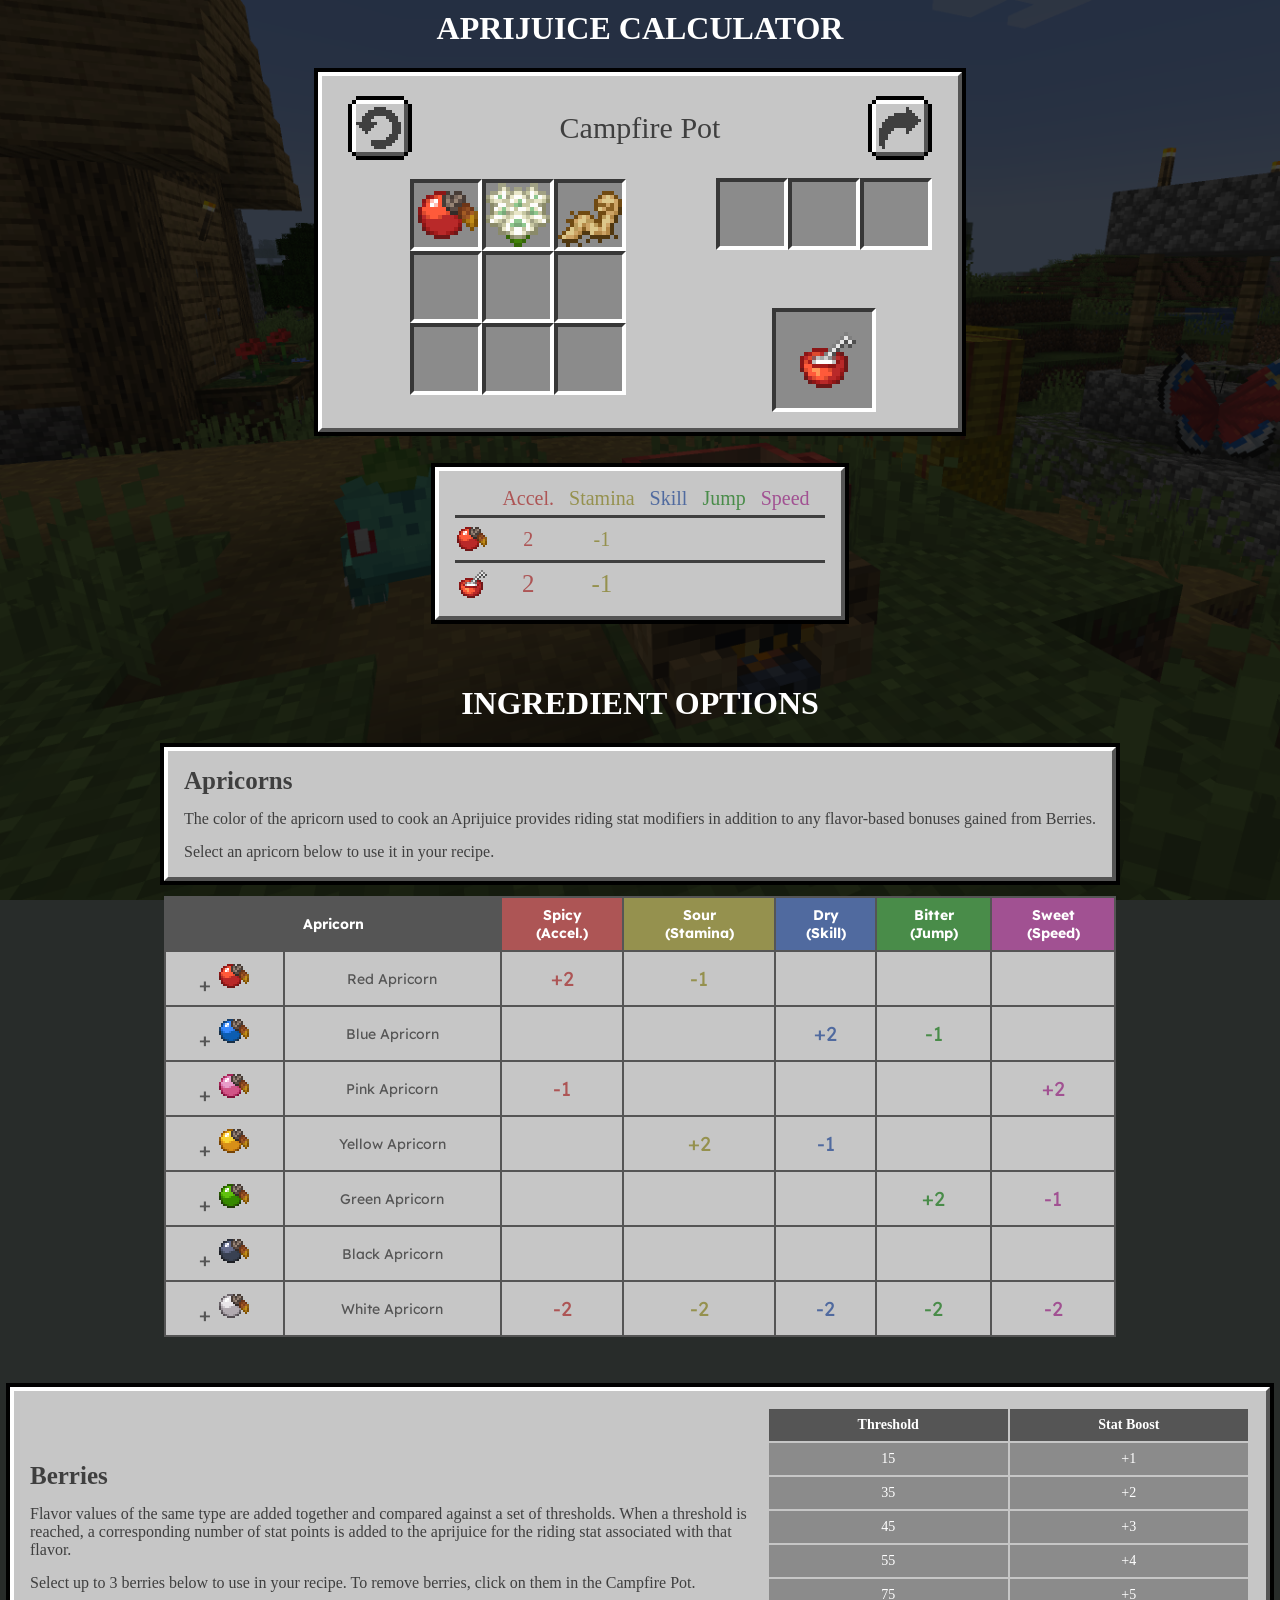
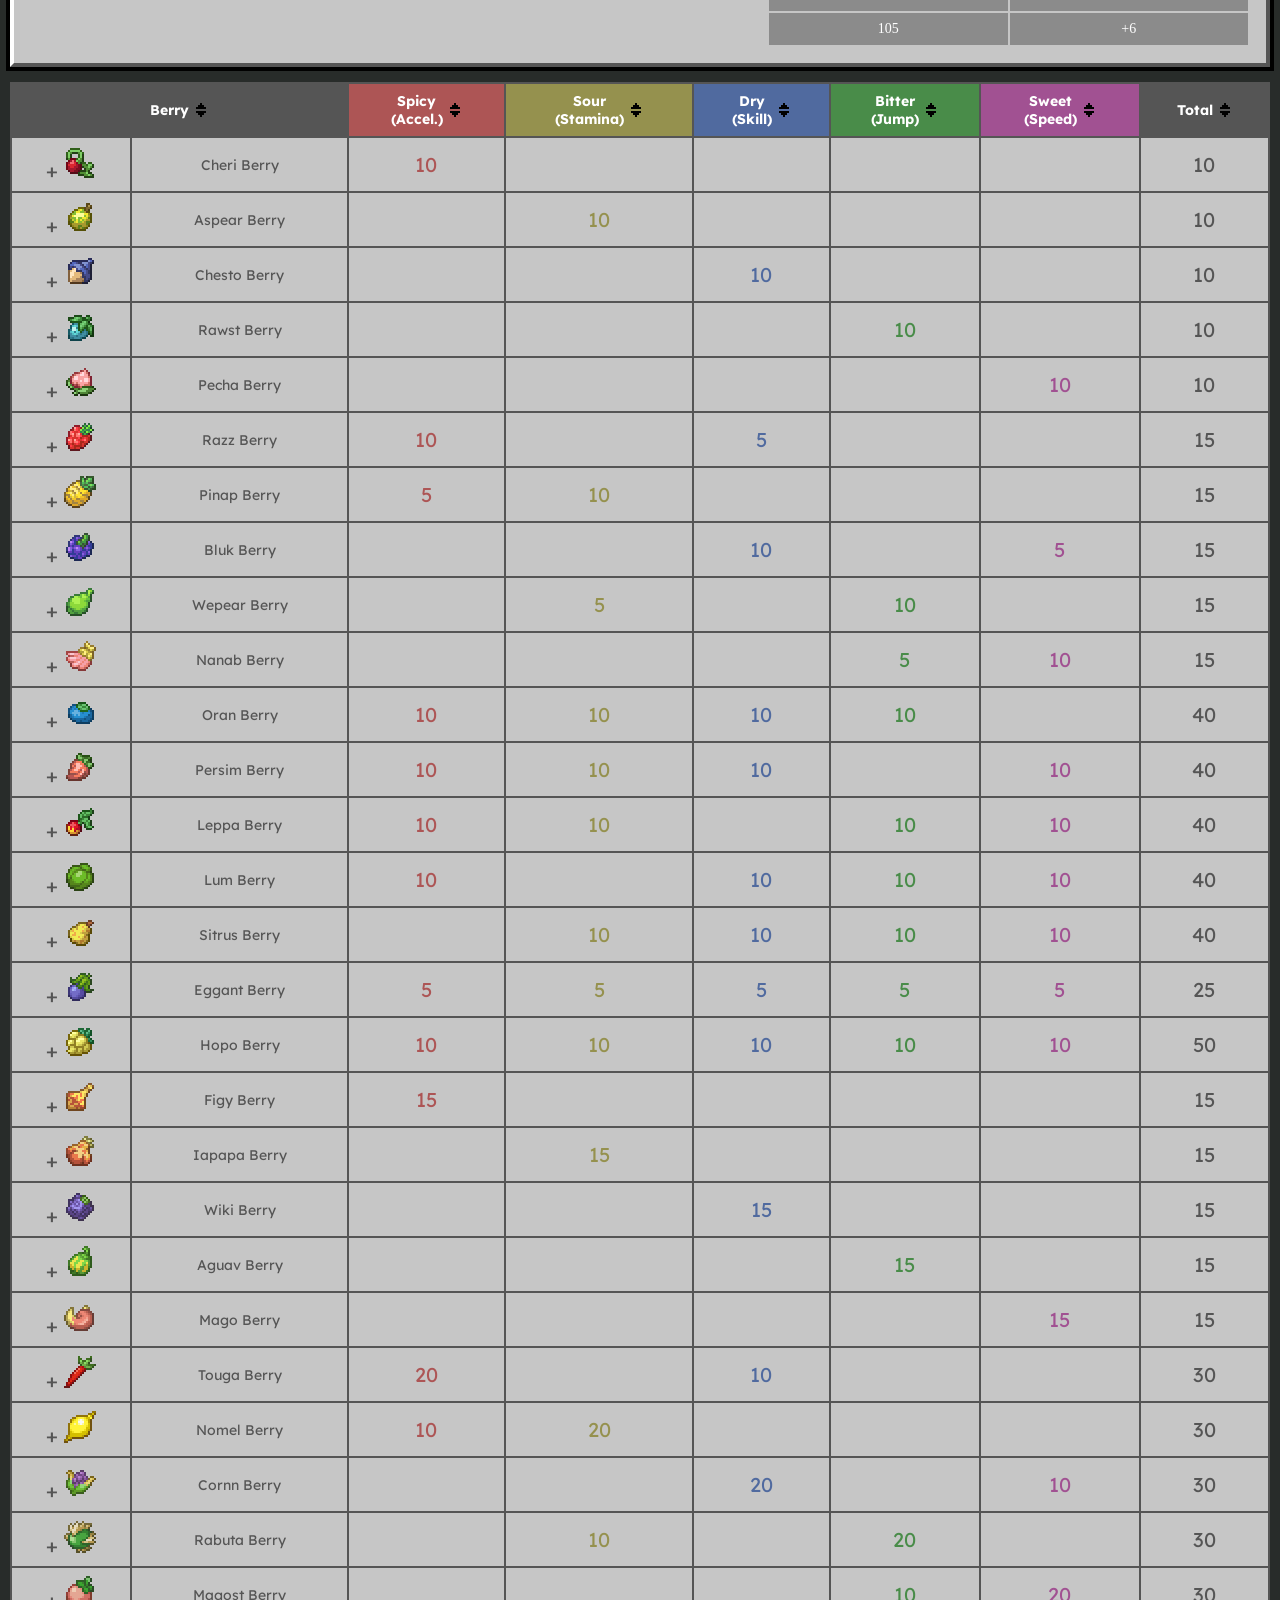
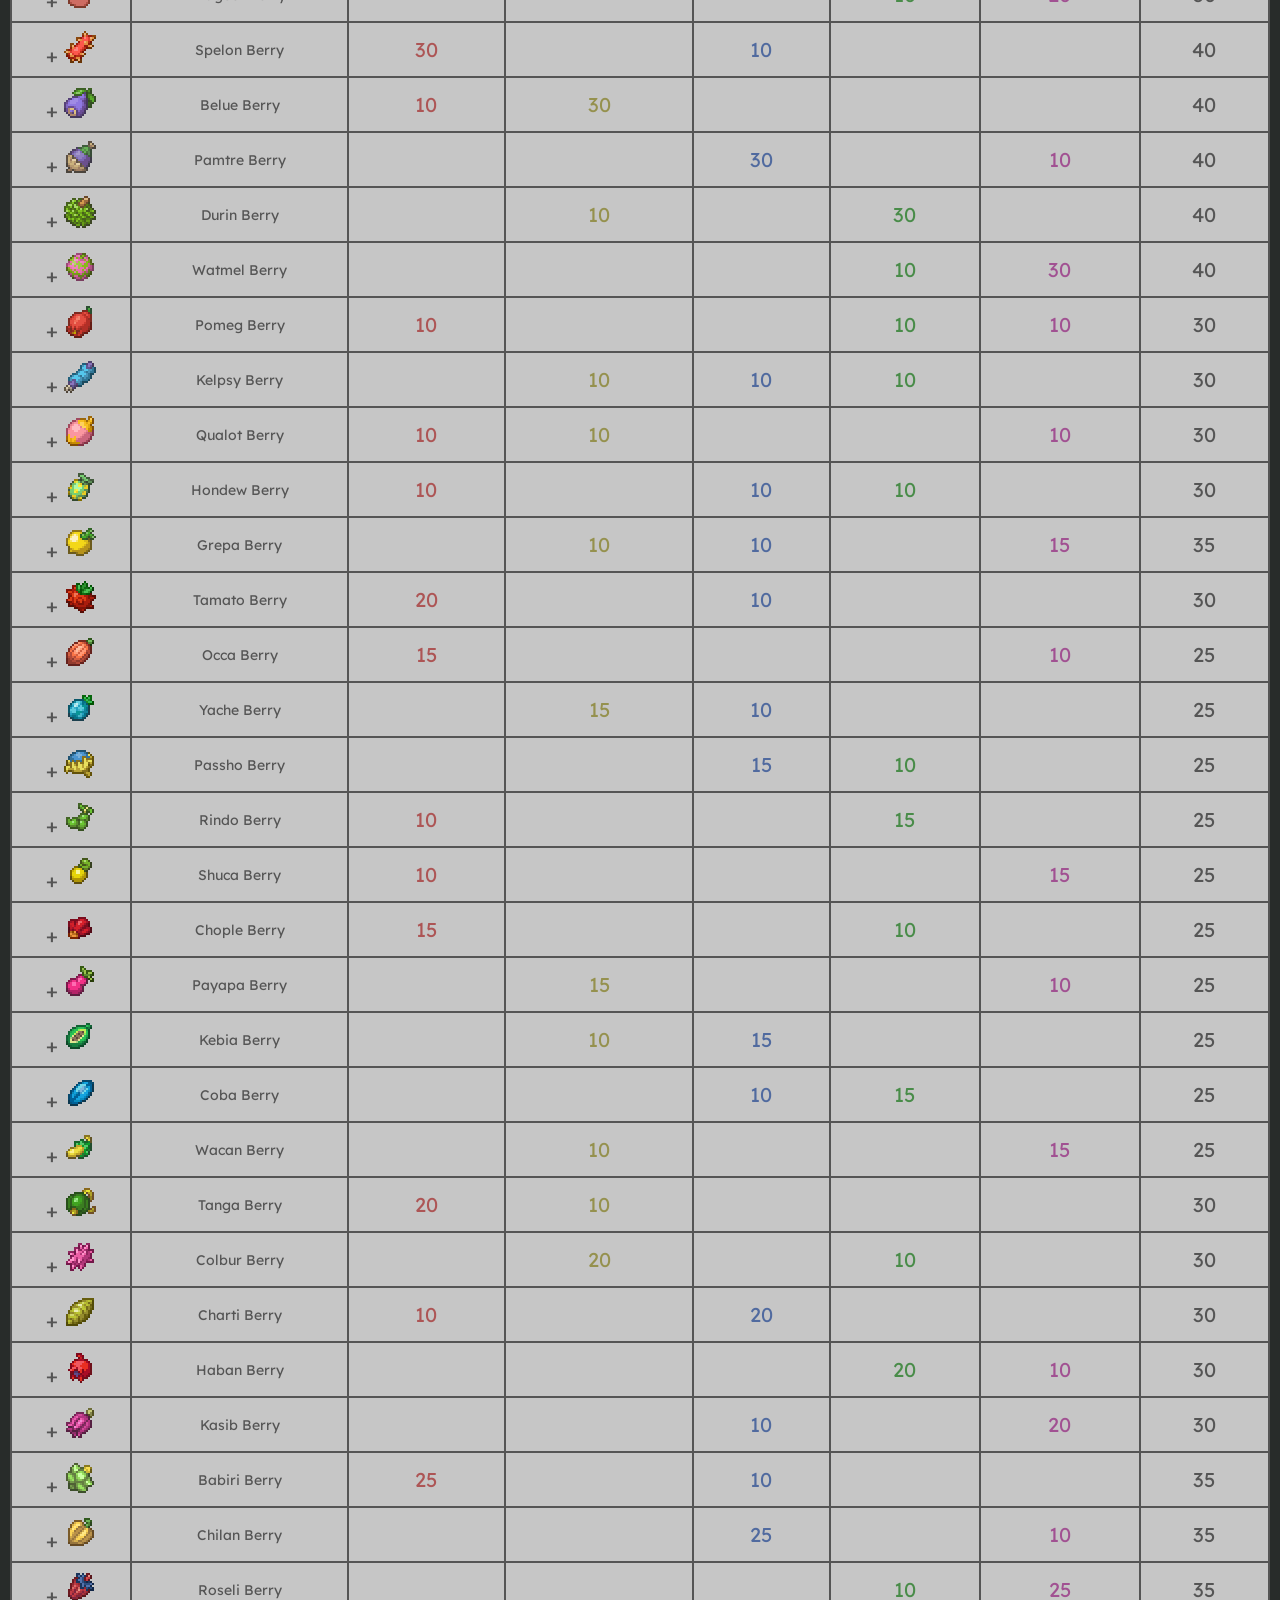
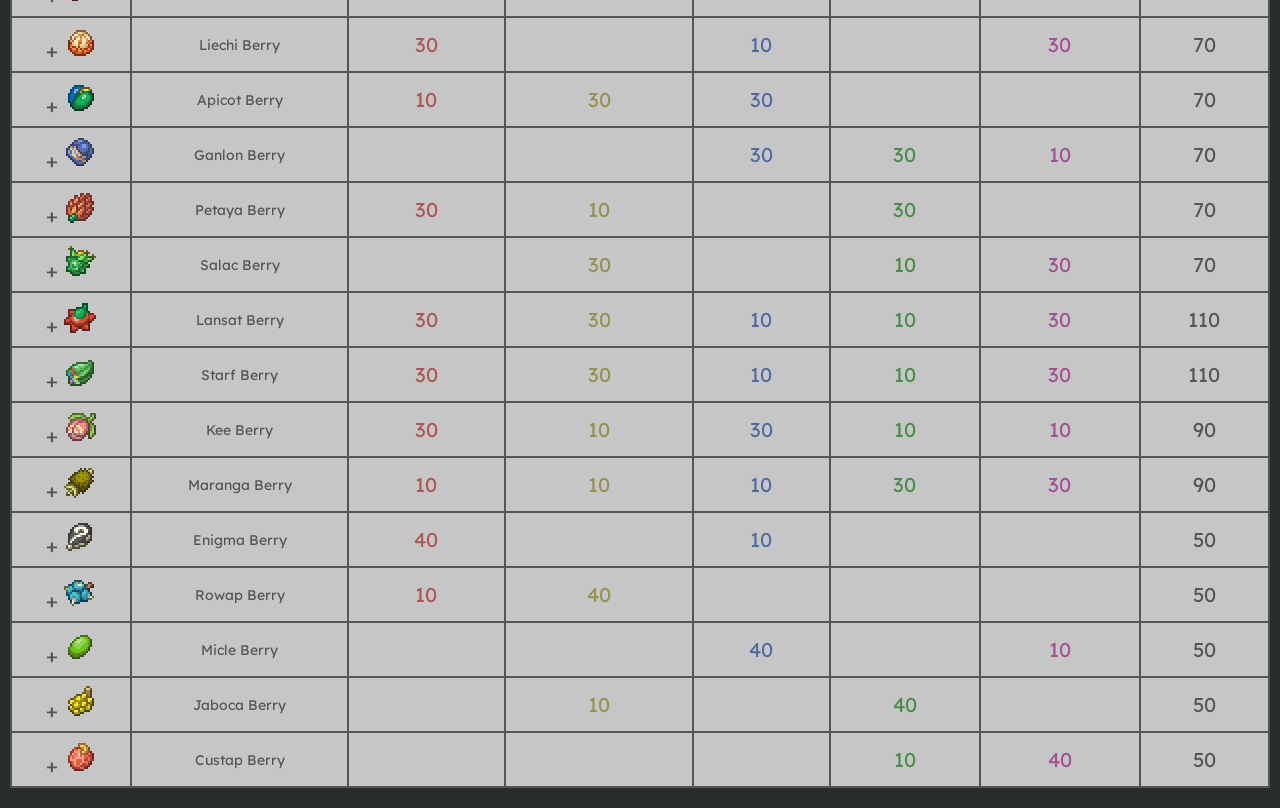
==== index.html @ a6b03354 "css" ====
<!DOCTYPE html>
<html lang="en">
<head>
    <meta charset="UTF-8">
    <title>Aprijuice Calculator</title>
    <link rel="stylesheet" href="css/style.css">
    <meta name="viewport" content="width=device-width">
    <link rel="icon" type="image/x-icon" href="imgs/aprijuices/Delicious_Yellow_Aprijuice.png">
</head>
<body>
<div id="mainContainer" class="container">
    <div id="leftContainer" class="left">
        <h1 id="title">APRIJUICE CALCULATOR</h1>
<!--        <div id="titleDescription" class="interface info-interface" style="width: 644px;">-->
<!--            <div class="info-text">-->
<!--                <div>Aprijuice can be used to increase the riding stats of a rideable Pokémon in Cobblemon. This tool allows you to determine the ingredients needed to get the stat increases you desire!</div>-->
<!--            </div>-->
<!--        </div>-->
        <div id="campfirePot" class="interface cooking-interface">
            <div style="display: flex; flex-direction: row; align-items: center; justify-content: space-between; width: 100%; padding: 10px; box-sizing: border-box;">
                <div class="interface-button" onclick="resetRecipe()">
                    <img src="imgs/ui/reset.png">
                </div>
                <div>Campfire Pot</div>
<!--                Share button-->
                <div class="interface-button" onclick="shareRecipe()">
                    <img src="imgs/ui/share.png">
                </div>
            </div>
            <div class="cooking-interface-body">
                <div class="cooking-interface-ingredients">

            <!--        Apricorn + Ingredients-->
                    <div class="item-slot-row">
                        <div id="apricornSlot" class="item-slot"></div>
                        <div class="item-slot">
                            <img alt="Pep-Up Flower" src="imgs/ingredients/Pep-Up_Flower.png">
                            <span class="item-tooltip">Pep-Up Flower</span>
                        </div>
                        <div class="item-slot">
                            <img alt="Energy Root" src="imgs/ingredients/Energy_Root.png">
                            <span class="item-tooltip">Energy Root</span>
                        </div>
                    </div>
                    <div class="item-slot-row">
                        <div class="item-slot"></div>
                        <div class="item-slot"></div>
                        <div class="item-slot"></div>
                    </div>
                    <div class="item-slot-row">
                        <div class="item-slot"></div>
                        <div class="item-slot"></div>
                        <div class="item-slot"></div>
                    </div>
                </div>
                <div class="cooking-interface-right">

            <!--        Berries-->
                    <div class="item-slot-row">
                        <div id="berrySlot1" class="item-slot" onclick="removeBerry(0)"></div>
                        <div id="berrySlot2" class="item-slot" onclick="removeBerry(1)"></div>
                        <div id="berrySlot3" class="item-slot" onclick="removeBerry(2)"></div>
                    </div>

            <!--        Output-->
                    <div class="item-slot-output">
                        <div id="outputSlot" class="item-slot"></div>
                    </div>
                </div>
            </div>
        </div>
        <div id="outputCalculations" class="interface calculations-interface"></div>
    </div>

    <div class="right">
        <h1>INGREDIENT OPTIONS</h1>
        <div style="display: flex; flex-direction: column; gap: 15px;">
            <div class="interface info-interface">
                <div class="info-text">
                    <h2>Apricorns</h2>
                    <div>The color of the apricorn used to cook an Aprijuice provides riding stat modifiers in addition to any flavor-based bonuses gained from Berries.</div>
                    <div>Select an apricorn below to use it in your recipe.</div>
                </div>
            </div>
    <!--        Apricorn Options-->
            <table id="apricornTable">
                <thead>
                    <tr>
                        <th colspan="2">Apricorn</th>
                        <th style="background-color: var(--spicy);">Spicy<br>(Accel.)</th>
                        <th style="background-color: var(--sour);">Sour<br>(Stamina)</th>
                        <th style="background-color: var(--dry);">Dry<br>(Skill)</th>
                        <th style="background-color: var(--bitter);">Bitter<br>(Jump)</th>
                        <th style="background-color: var(--sweet);">Sweet<br>(Speed)</th>
                    </tr>
                </thead>
            </table>
        </div>

        <div style="display: flex; flex-direction: column; gap: 15px; margin-top: 35px;">
            <div class="interface info-interface">
                <div class="info-text" style="flex: 1.2;">
                    <h2>Berries</h2>
                    <div>Flavor values of the same type are added together and compared against a set of thresholds. When a threshold is reached, a corresponding number of stat points is added to the aprijuice for the riding stat associated with that flavor.</div>
                    <div>Select up to 3 berries below to use in your recipe. To remove berries, click on them in the Campfire Pot.</div>
                </div>
                <table style="flex: 0.8;">
                    <thead>
                    <tr>
                        <th>Threshold</th>
                        <th>Stat Boost</th>
                    </tr>
                    </thead>
                    <tbody>
                    <tr>
                        <td>15</td>
                        <td>+1</td>
                    </tr>
                    <tr>
                        <td>35</td>
                        <td>+2</td>
                    </tr>
                    <tr>
                        <td>45</td>
                        <td>+3</td>
                    </tr>
                    <tr>
                        <td>55</td>
                        <td>+4</td>
                    </tr>
                    <tr>
                        <td>75</td>
                        <td>+5</td>
                    </tr>
                    <tr>
                        <td>105</td>
                        <td>+6</td>
                    </tr>
                    </tbody>
                </table>
            </div>

    <!--        Berry Options-->
            <table id="berryTable" style="width: 100%; overflow-wrap: anywhere;">
                <thead>
                    <tr>
                        <th colspan="2" data-sort="name"><div>Berry</div></th>
                        <th style="background-color: var(--spicy);" data-sort="spicy"><div>Spicy<br>(Accel.)</div></th>
                        <th style="background-color: var(--sour);" data-sort="sour"><div>Sour<br>(Stamina)</div></th>
                        <th style="background-color: var(--dry);" data-sort="dry"><div>Dry<br>(Skill)</div></th>
                        <th style="background-color: var(--bitter);" data-sort="bitter"><div>Bitter<br>(Jump)</div></th>
                        <th style="background-color: var(--sweet);" data-sort="sweet"><div>Sweet<br>(Speed)</div></th>
                        <th data-sort="total"><div>Total</div></th>
                    </tr>
                </thead>
                <tbody id="berryTableBody"></tbody>
            </table>
        </div>
    </div>
</div>
<script src="js/data.js"></script>
<script src="js/buildHTML.js"></script>
<script src="js/calculator.js"></script>
<script src="js/media.js"></script>
<script src="js/filter.js"></script>
</body>
</html>
---- css/style.css ----
@import url(https://fonts.googleapis.com/css?family=Lexend:400&display=swap);
@font-face {
    font-family: Minecraft;
    src: url("https://wiki.cobblemon.com/images/0/07/Minecraft.otf");
}
:root {
    --spicy: #ad5555;
    --sour: #95914e;
    --dry: #506a9f;
    --bitter: #498c49;
    --sweet: #a15192;
    --spicyShadow: #3c1d1d;
    --sourShadow: #37351b;
    --dryShadow: #1a2335;
    --bitterShadow: #1a351a;
    --sweetShadow: #371b32;
}
html, body {
    overscroll-behavior: none;
    margin: 0;
    padding: 0;
}
html {
    font-family: 'Lexend', sans-serif;
    background: url('../imgs/ui/background.png');
    background-attachment: fixed;
    background-size: cover;
    background-color: #282c2a
}

h1 {
    font-family: Minecraft;
    color: white;
    margin: 10px;
}
div.container {
    display: flex;
    flex-direction: column;
    align-items: center;
    gap: 15px;
}
div.container .left, div.container .right {
    padding: 20px 10px;
    display: flex;
    flex-direction: column;
    align-items: center;
    gap: 15px;
}
div.container .left {
    flex-grow: 0;
    flex-shrink: 0;
}
div.container .right {
    flex-grow: 1;
}
@media screen and (min-width: 1300px) {
    div.container {
        flex-direction: row;
        justify-content: space-between;
        overflow: hidden;
        height: 100vh;
        align-items: stretch;
        gap: 0;
    }
    div.container .left, div.container .right {
        overflow: auto;
    }
}

img {
    pointer-events: none;
}

table, th, td {
    border: 2px solid #555;
    border-collapse: collapse;
    background-color: #C6C6C6;
    text-align: center;
    color: #555;
    padding: 8px;
    font-size: 14px;
}
th {
    background-color: #555;
    color: white;
}
th div {
    display: flex;
    flex-direction: row;
    justify-content: center;
    align-items: center;
    gap: 5px;
}
td img {
    width: 32px;
    image-rendering: pixelated;
}

.interface table, .interface th, .interface td {
    border: 2px solid #C6C6C6;
    border-collapse: collapse;
    background-color: #8B8B8B;
    text-align: center;
    color: white;
    padding: 8px;
    font-size: 14px;
}
.interface th {
    background-color: #555;
}

.interface {
    display: flex;
    justify-content: space-between;
    align-items: center;
    background-color: #C6C6C6;
    border: 4px solid;
    border-color: #FFF #555 #555 #FFF;
    outline: 4px solid #000;
    padding: 16px;
    image-rendering: pixelated;
    position: relative;
    background-repeat: no-repeat;
    box-sizing: border-box;
    font-family: Minecraft;
    color: #3f3f3f;
    font-size: 30px;
    height: fit-content;
    width: fit-content;
}
.interface-button {
    display: flex;
    width: 64px;
    height: 64px;
    background-image: url('../imgs/ui/button.png');
    background-size: 64px 64px;
    background-repeat: no-repeat;
    align-items: center;
    justify-content: center;
}
.interface-button:hover {
    opacity: 0.7;
}
.interface-button img {
    width: 48px;
    height: 48px;
}
.apricorns-interface {
    flex-direction: column;
    align-items: start;
    gap: 8px;
}
.calculations-interface {
    display: flex;
    flex-direction: column;
}
.info-interface {
    font-size: 16px;
    align-items: center;
    justify-content: space-between;
    gap: 15px;
}
.info-text {
    display: flex;
    gap: 15px;
    flex-direction: column;
}
.info-text h2 {
    font-size: 25px;
    padding: 0;
    margin: 0;
}
.cooking-interface {
    padding: 10px 16px 16px 16px;
    height: 360px;
    width: 644px;
    flex-direction: column;
    align-items: start;
    position: sticky;
    top: 0;
    z-index: 1;
}
.cooking-interface-body {
    display: flex;
    width: 604px;
    flex-direction: row;
    justify-content: space-between;
    align-items: center;
    background-image: url(https://wiki.cobblemon.com/images/9/95/Interface_cooking.gif);
    background-size: 500px 236px;
    background-position: 12px;
    background-repeat: no-repeat;
}
.cooking-interface-ingredients {
    margin-left: 72px;
    margin-top:-12px;
}
.cooking-interface-right {
    display: flex;
    flex-direction: column;
    align-items: center;
    margin-right: 10px;
    margin-top:4px
}
.cooking-interface-right .item-slot-output {
    margin-top:58px
}
.item-slot-row {
    display: flex;
    flex-direction: row;
}
.item-slot {
    position: relative;
    width: 64px;
    height: 64px;
    display: flex;
    justify-content: center;
    align-items: center;
}
.item-slot img {
    image-rendering: pixelated;
    width: 64px !important;
    height: 64px !important;
}
.item-tooltip {
    display: none;
    font-family: Minecraft;
    font-size: 30px;
    letter-spacing: -0.6px;
    text-shadow: 4px 4px #3E3E3E;
    color: #FCFCFC;
    background-color: rgba(16, 1, 16, 0.95);
    padding-inline: 8px;
    border: 4px solid rgba(35, 0, 90, 0.95);
    outline: 4px solid rgba(16, 1, 16, 0.95);
    border-radius: 4px;
    line-height: 48px;
    position: fixed;
    width: max-content;
    bottom: inherit;
    transform: translateY(calc(50% + 30px));
    z-index: 2;
    pointer-events:none
}
.item-slot:hover .item-tooltip {
    display:block;
}

.mini-item {
    position: relative;
    width: 32px;
    height: 32px;
    display: flex;
    justify-content: center;
    align-items: center;
}
.mini-item img {
    image-rendering: pixelated;
    width: 32px !important;
    height: 32px !important;
}
.grid {
    display: grid;
    grid-template-columns: auto auto auto auto auto auto auto;
    grid-row-gap: 5px;
    grid-column-gap: 15px;
}
.grid-item {
    text-align: center;
    display: flex;
    align-items: center;
    justify-content: center;
    font-size: 20px;
}
.grid-item-large {
    text-align: center;
    display: flex;
    align-items: center;
    justify-content: center;
    font-size: 25px;
}
.grid-hr {
    height: 3px;
    background-color: #3f3f3f;
    grid-column: span 7;
}
.grid-hr-light {
    height: 3px;
    background-color: #a1a1a1;
    grid-column: span 7;
}

.details-tooltip {
    line-height: 40px;
}
.item-slot {
    box-sizing: border-box;
    width: 72px;
    height: 72px;
    border: 4px solid;
    border-color: #373737 #FFF #FFF #373737;
    background-color:#8B8B8B
}
.item-slot-output .item-slot {
    width: 104px;
    height: 104px
}
.item-slot:hover::after {
    content: "";
    width: 64px;
    height: 64px;
    background-color: rgba(255, 255, 255, .5);
    position: absolute;
    pointer-events:none
}
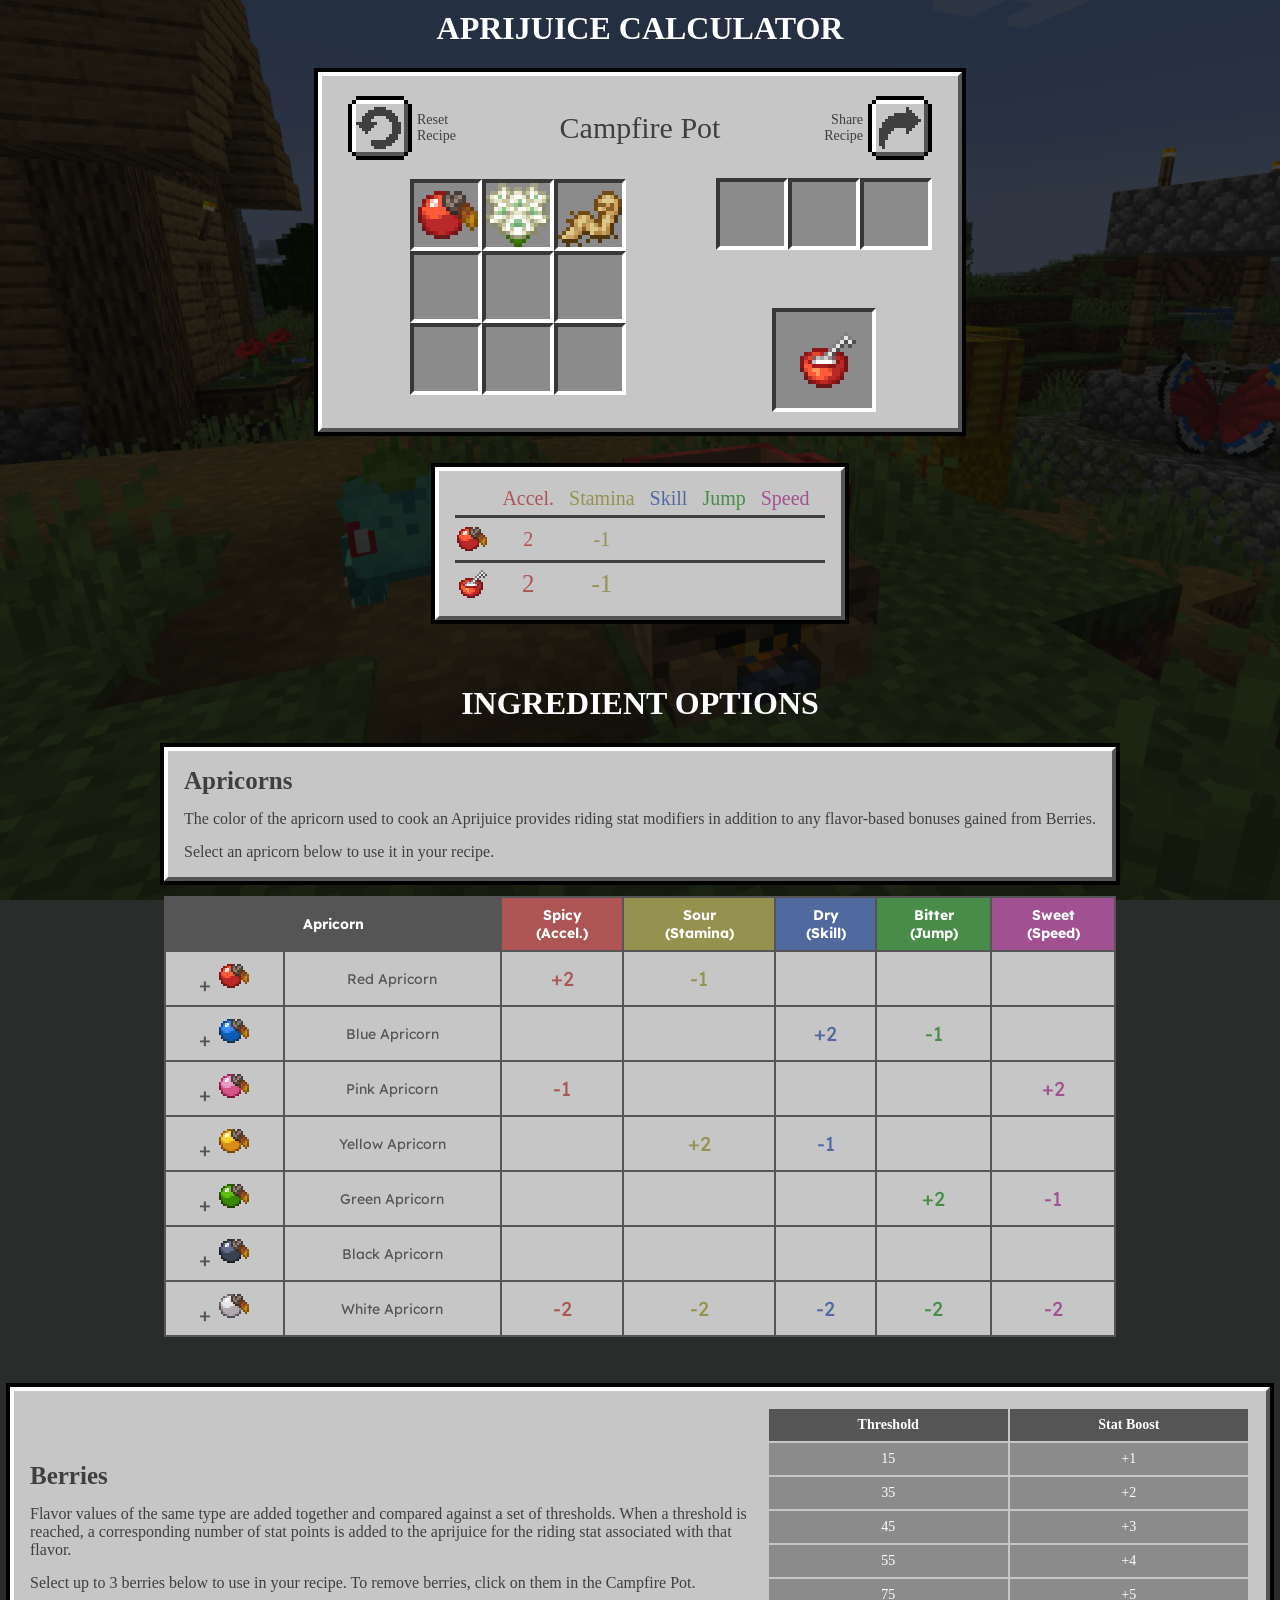
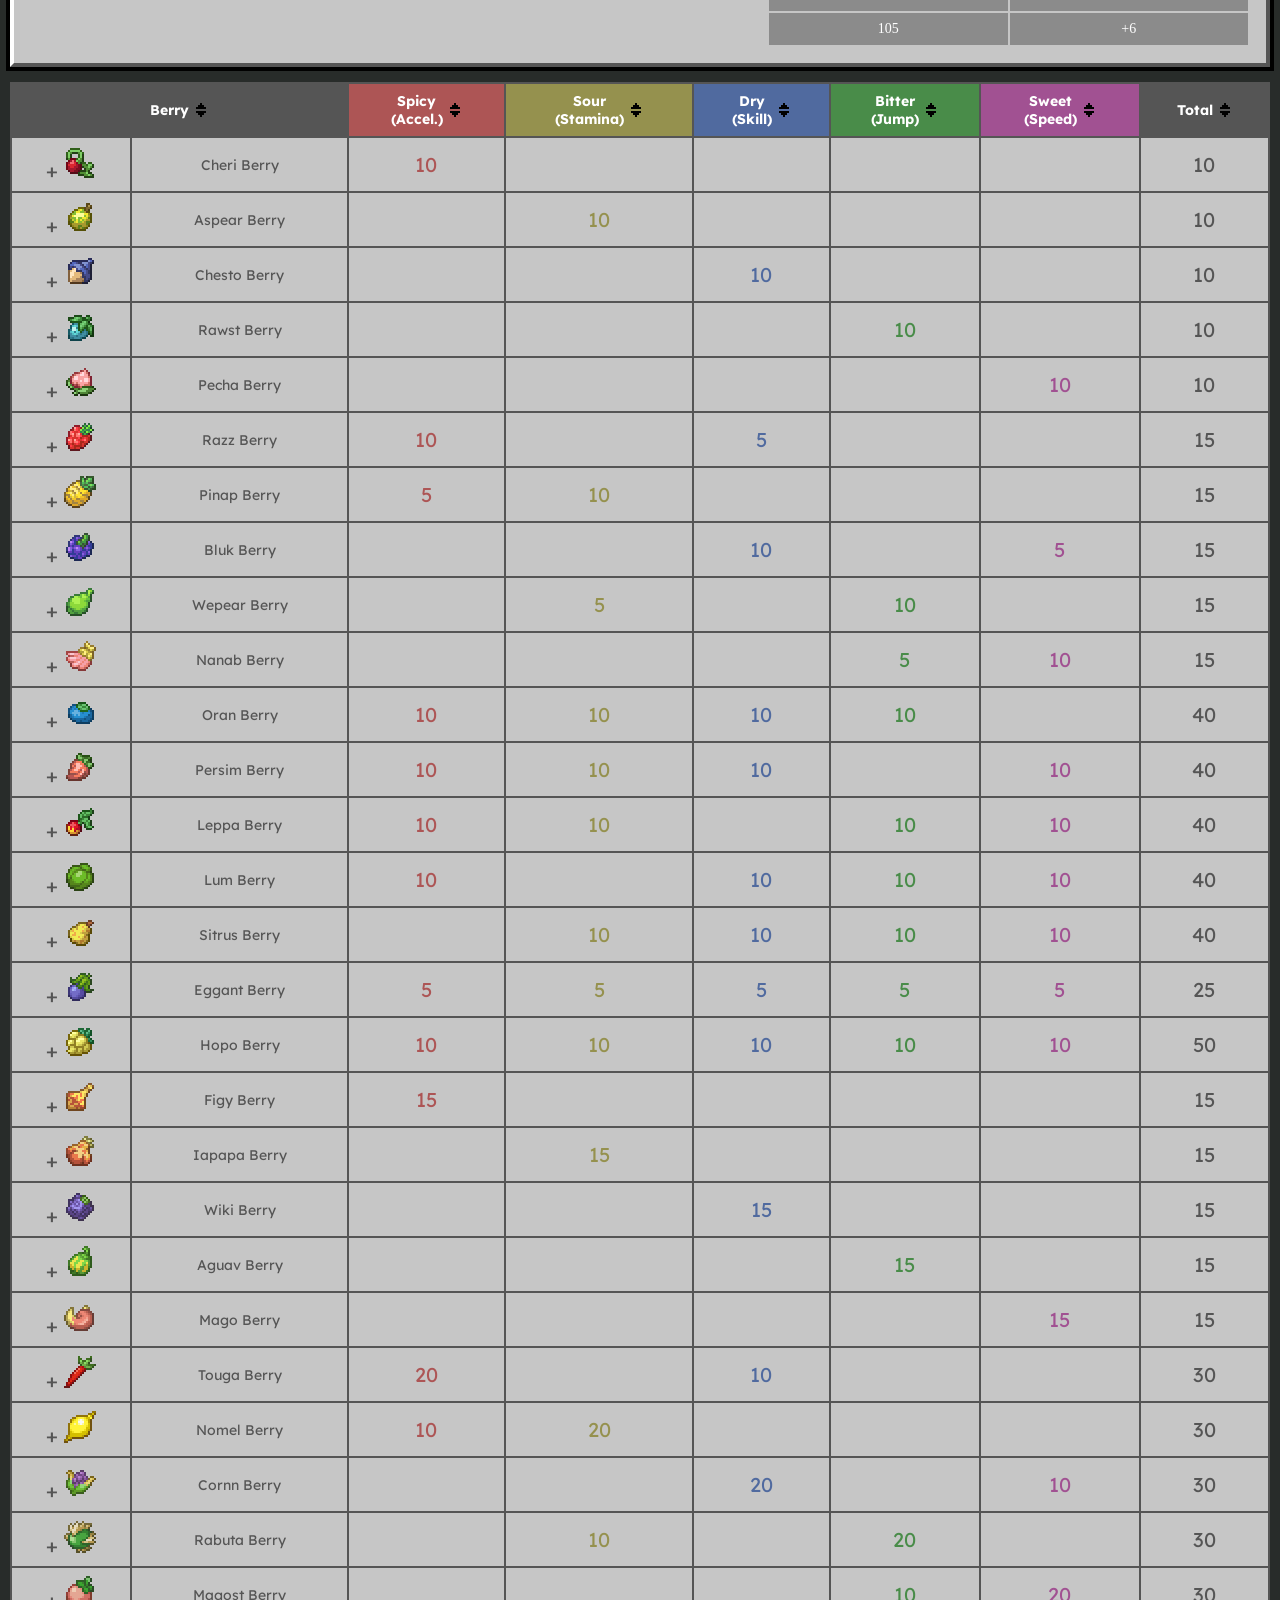
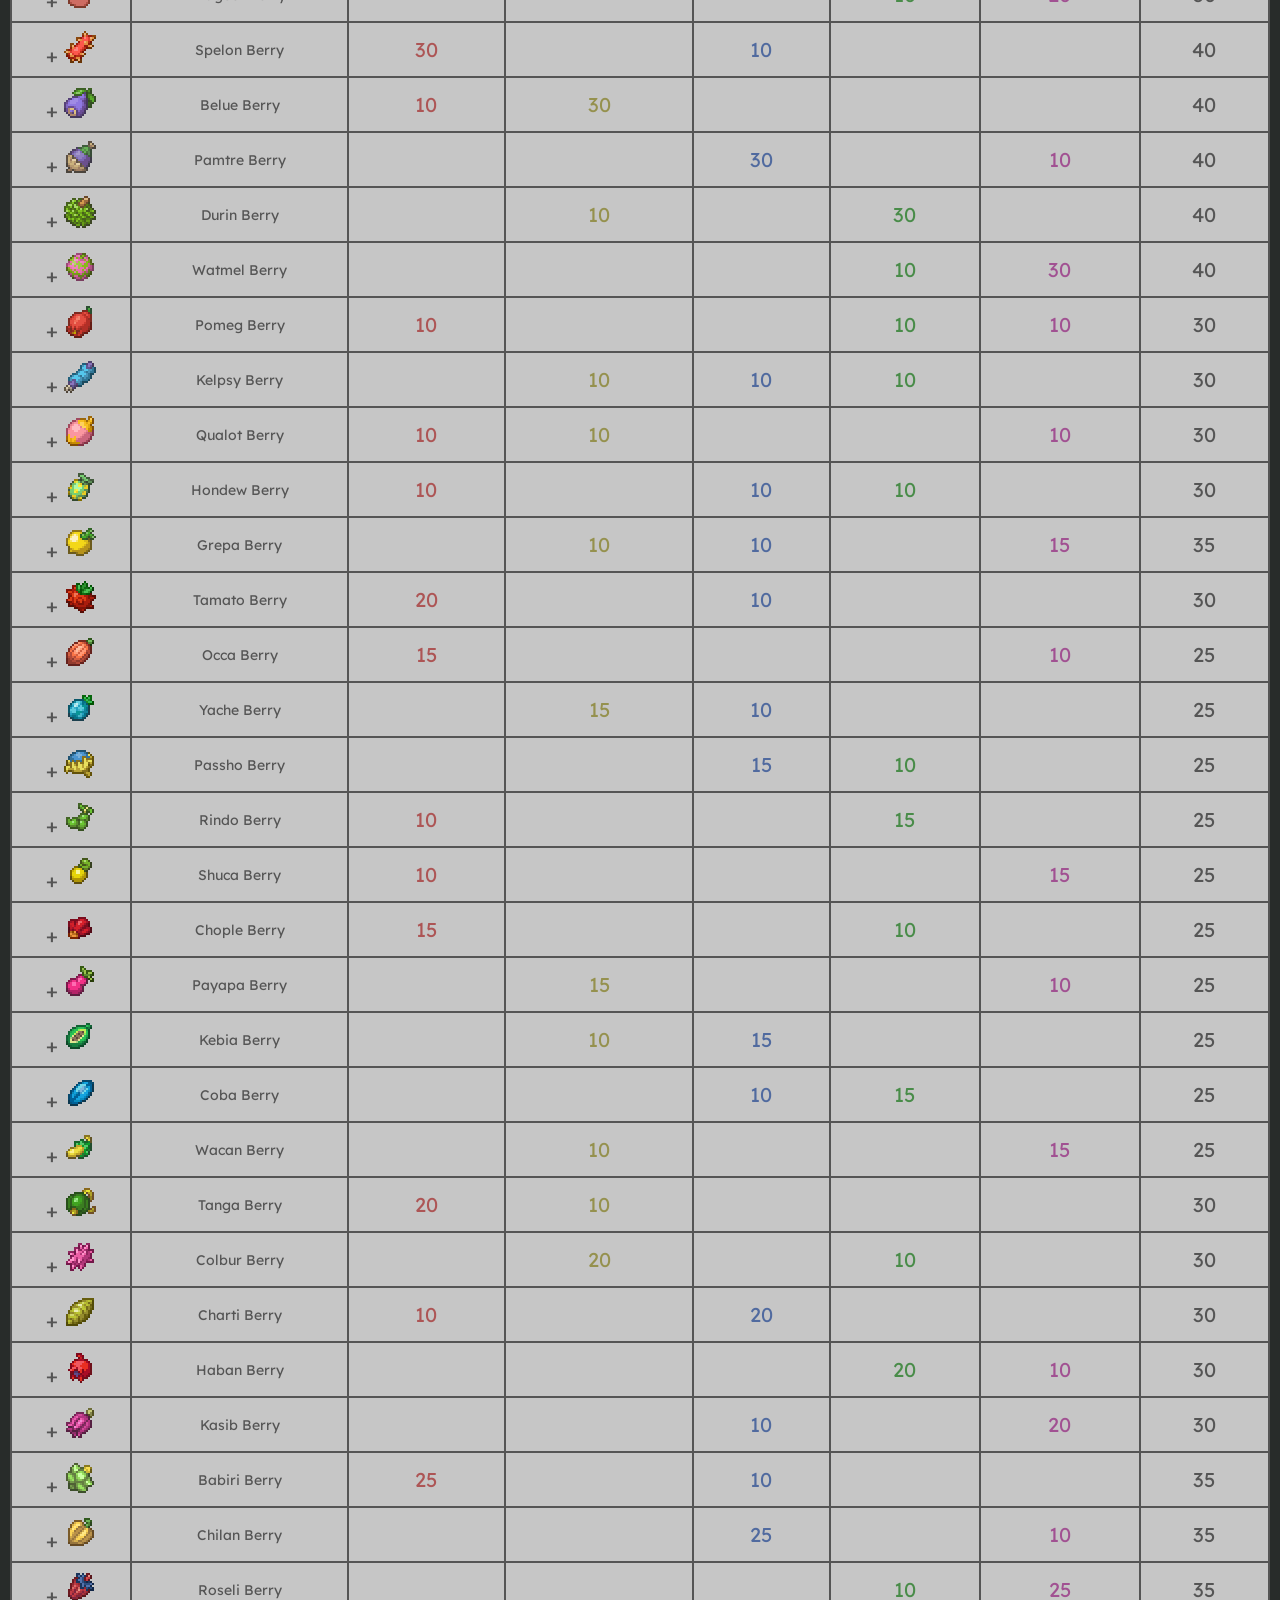
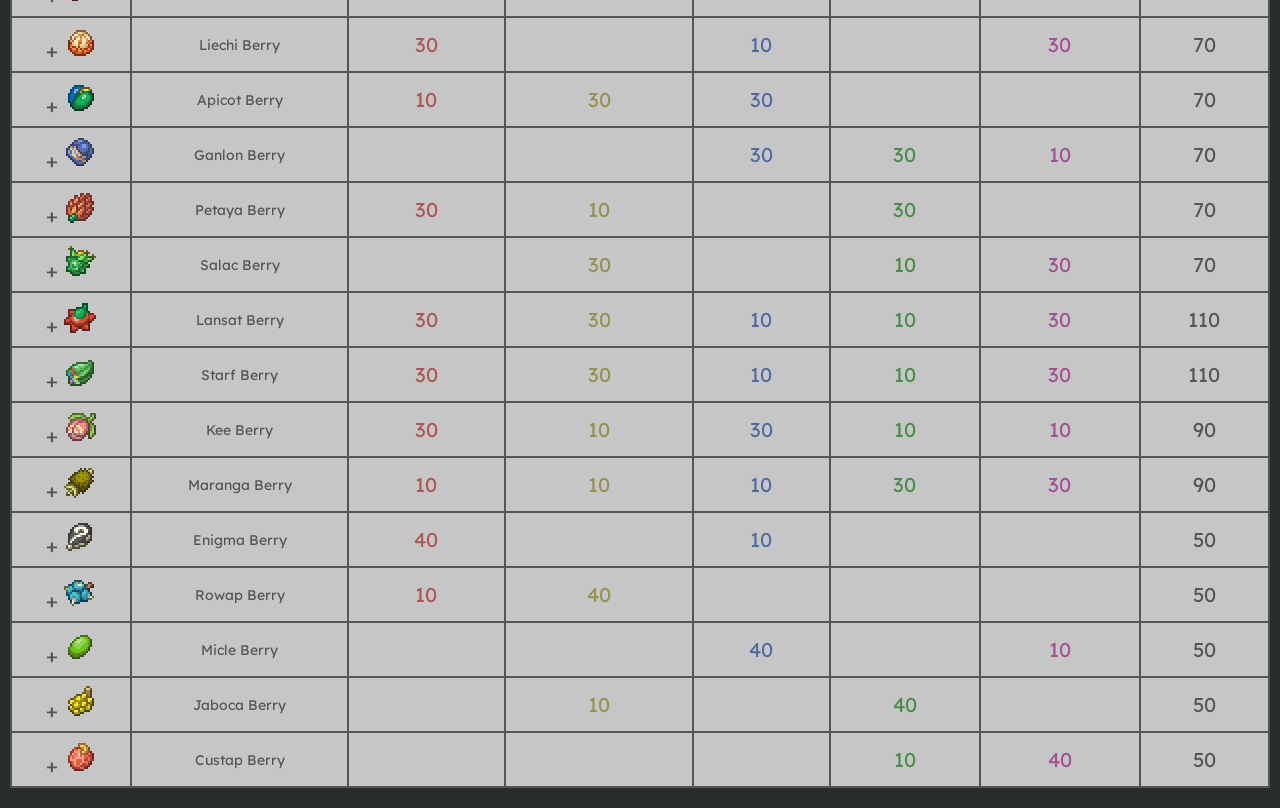
==== commit 408f714b: "fixes" ====
--- a/index.html
+++ b/index.html
@@ -4,7 +4,6 @@
     <meta charset="UTF-8">
     <title>Aprijuice Calculator</title>
     <link rel="stylesheet" href="css/style.css">
-    <meta name="viewport" content="width=device-width">
     <link rel="icon" type="image/x-icon" href="imgs/aprijuices/Delicious_Yellow_Aprijuice.png">
 </head>
 <body>
@@ -16,15 +15,22 @@
 <!--                <div>Aprijuice can be used to increase the riding stats of a rideable Pokémon in Cobblemon. This tool allows you to determine the ingredients needed to get the stat increases you desire!</div>-->
 <!--            </div>-->
 <!--        </div>-->
+<!--        </div>-->
         <div id="campfirePot" class="interface cooking-interface">
             <div style="display: flex; flex-direction: row; align-items: center; justify-content: space-between; width: 100%; padding: 10px; box-sizing: border-box;">
-                <div class="interface-button" onclick="resetRecipe()">
-                    <img src="imgs/ui/reset.png">
+                <div style="display: flex; flex-direction: row; align-items: center; gap: 5px; font-size: 14px;">
+                    <div class="interface-button" onclick="resetRecipe()">
+                        <img src="imgs/ui/reset.png">
+                    </div>
+                    Reset<br>Recipe
                 </div>
                 <div>Campfire Pot</div>
 <!--                Share button-->
-                <div class="interface-button" onclick="shareRecipe()">
-                    <img src="imgs/ui/share.png">
+                <div style="display: flex; flex-direction: row; align-items: center; gap: 5px; font-size: 14px; text-align: right;">
+                    Share<br>Recipe
+                    <div class="interface-button" onclick="shareRecipe()">
+                        <img src="imgs/ui/share.png">
+                    </div>
                 </div>
             </div>
             <div class="cooking-interface-body">
--- a/css/style.css
+++ b/css/style.css
@@ -235,10 +235,9 @@
     outline: 4px solid rgba(16, 1, 16, 0.95);
     border-radius: 4px;
     line-height: 48px;
-    position: fixed;
+    position: absolute;
+    top: 58px;
     width: max-content;
-    bottom: inherit;
-    transform: translateY(calc(50% + 30px));
     z-index: 2;
     pointer-events:none
 }
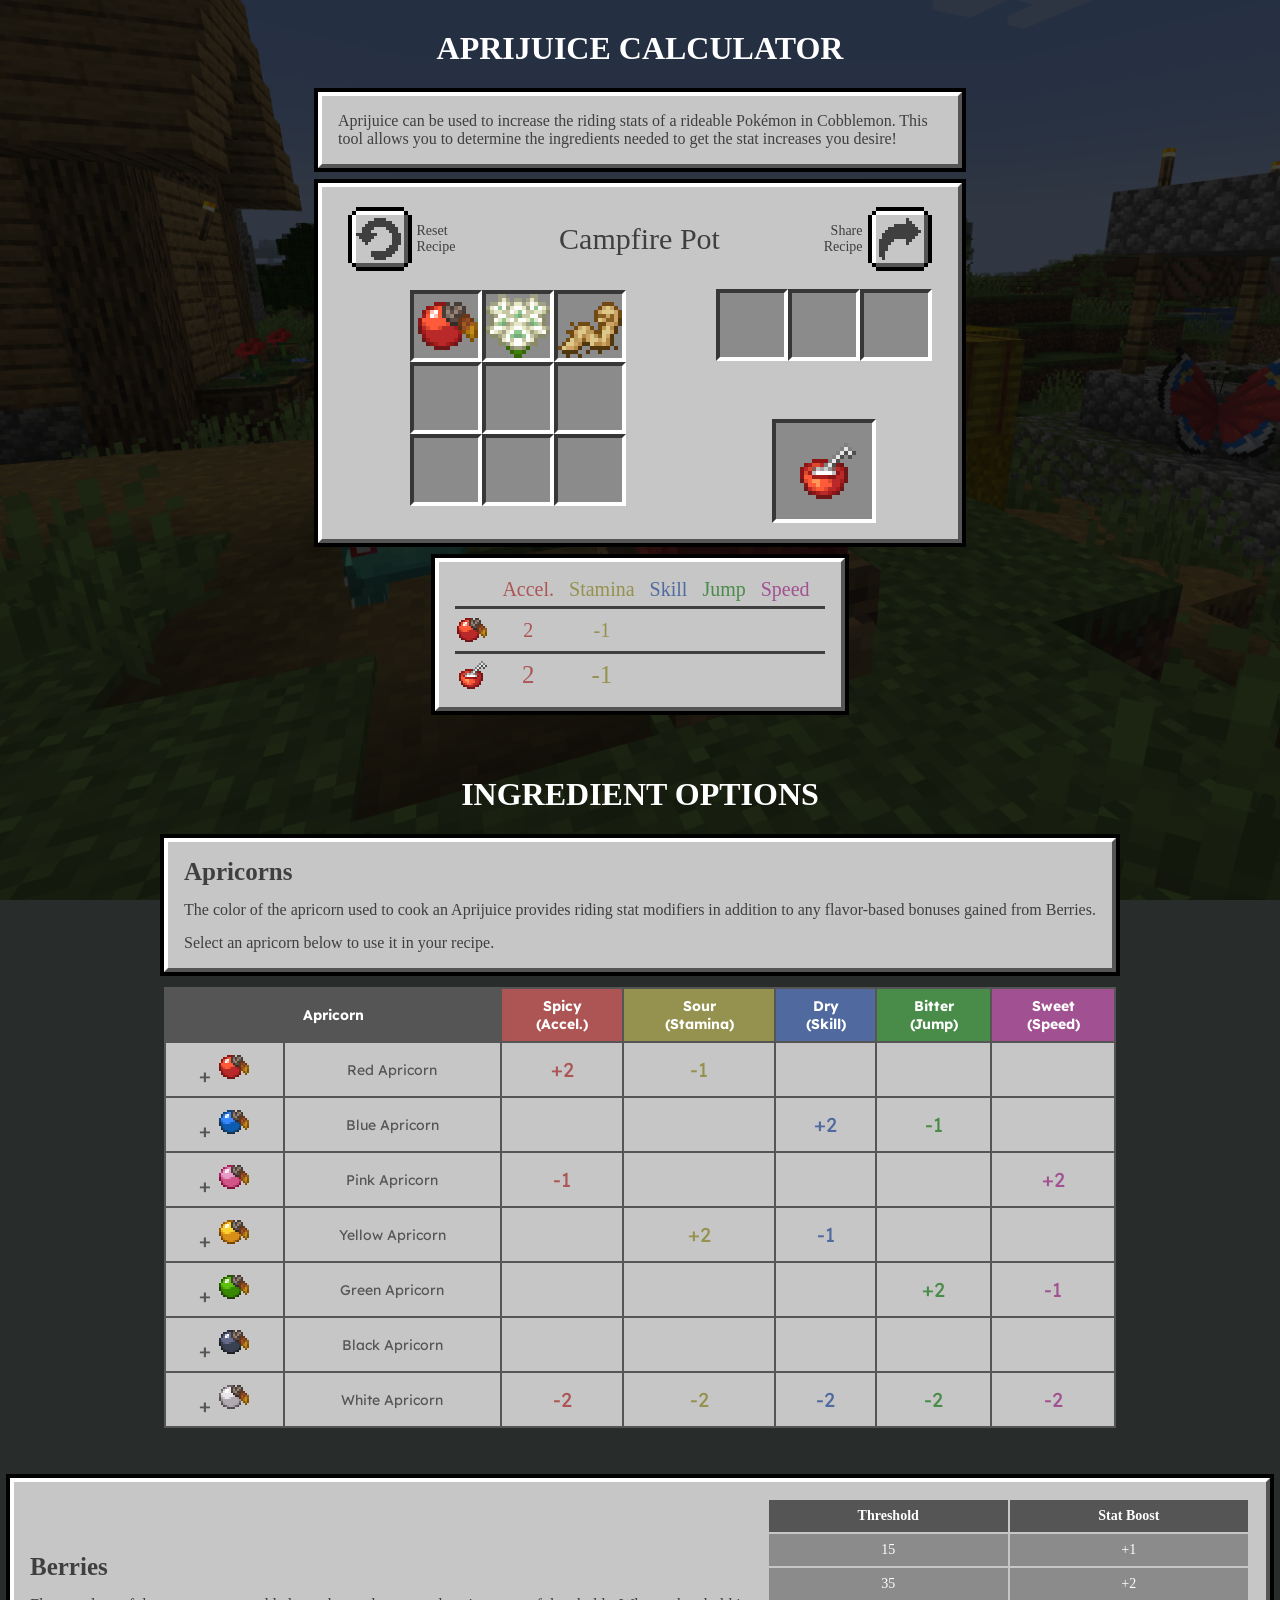
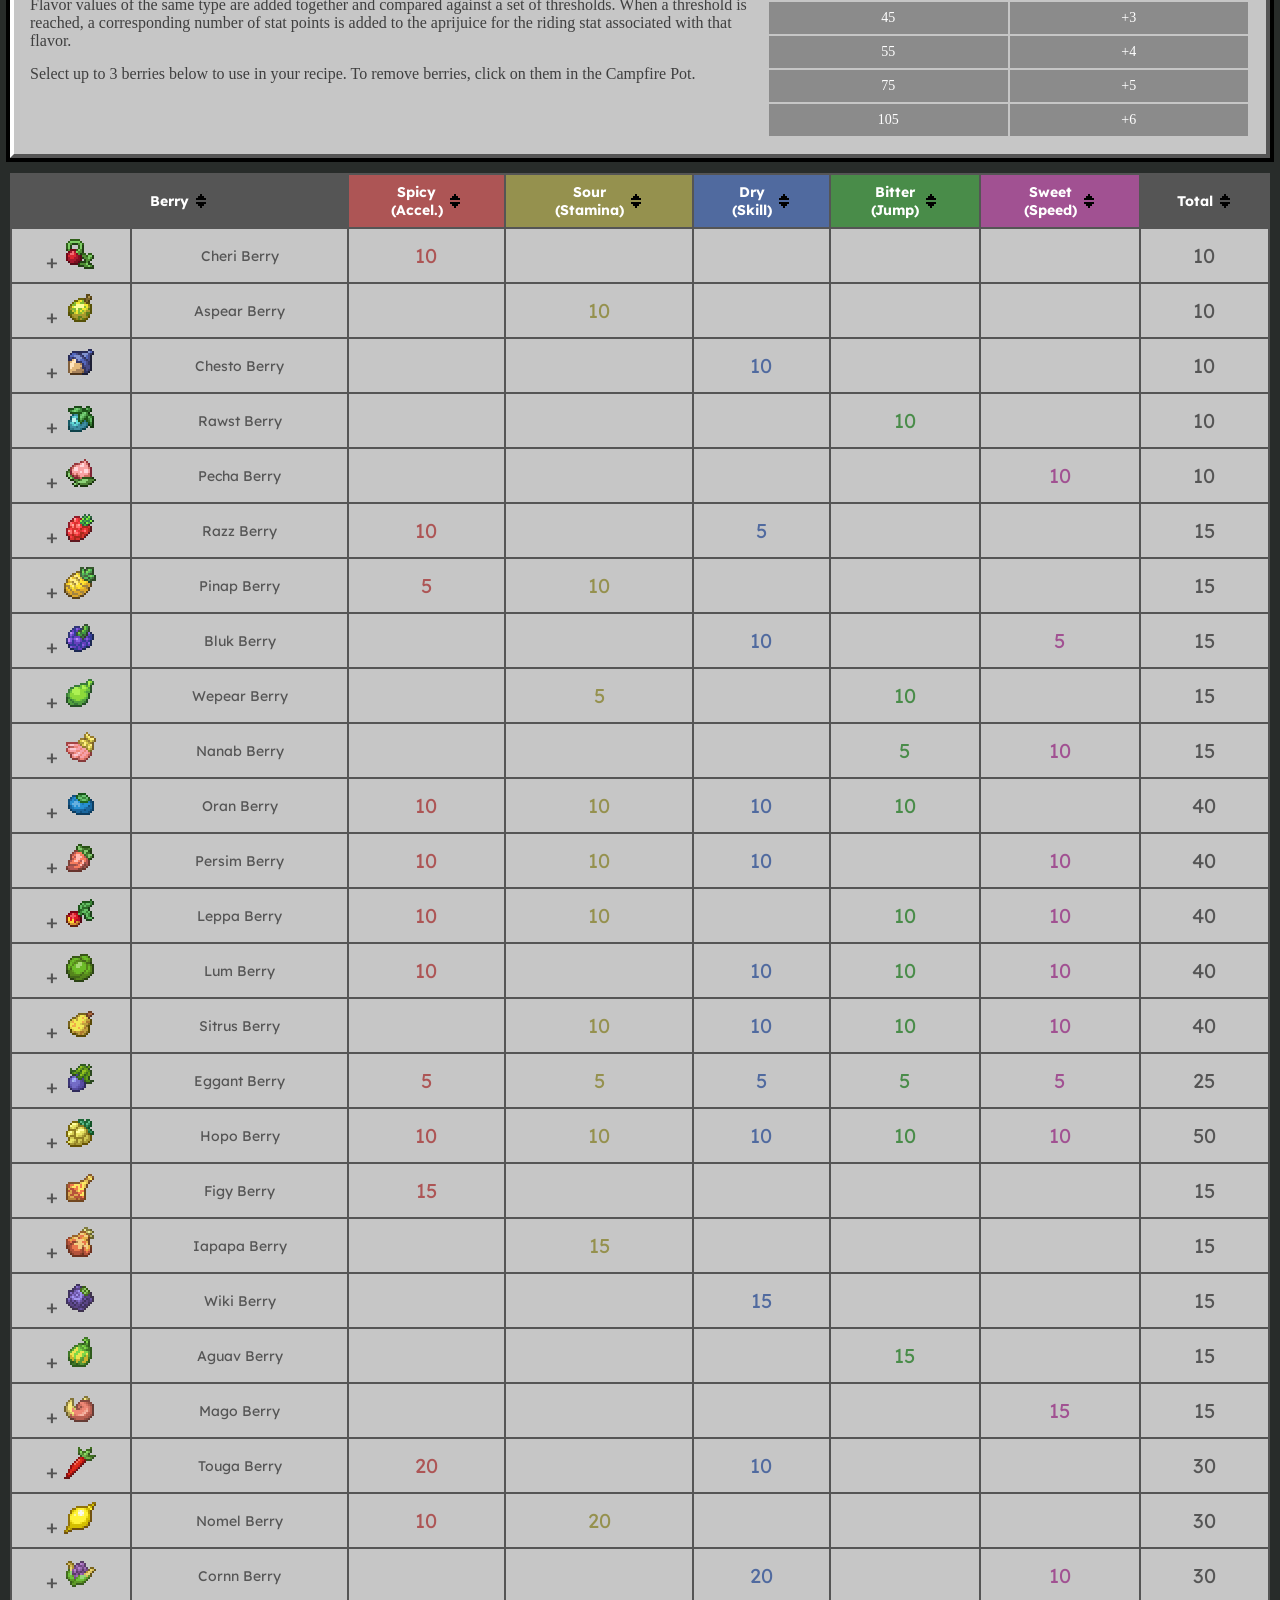
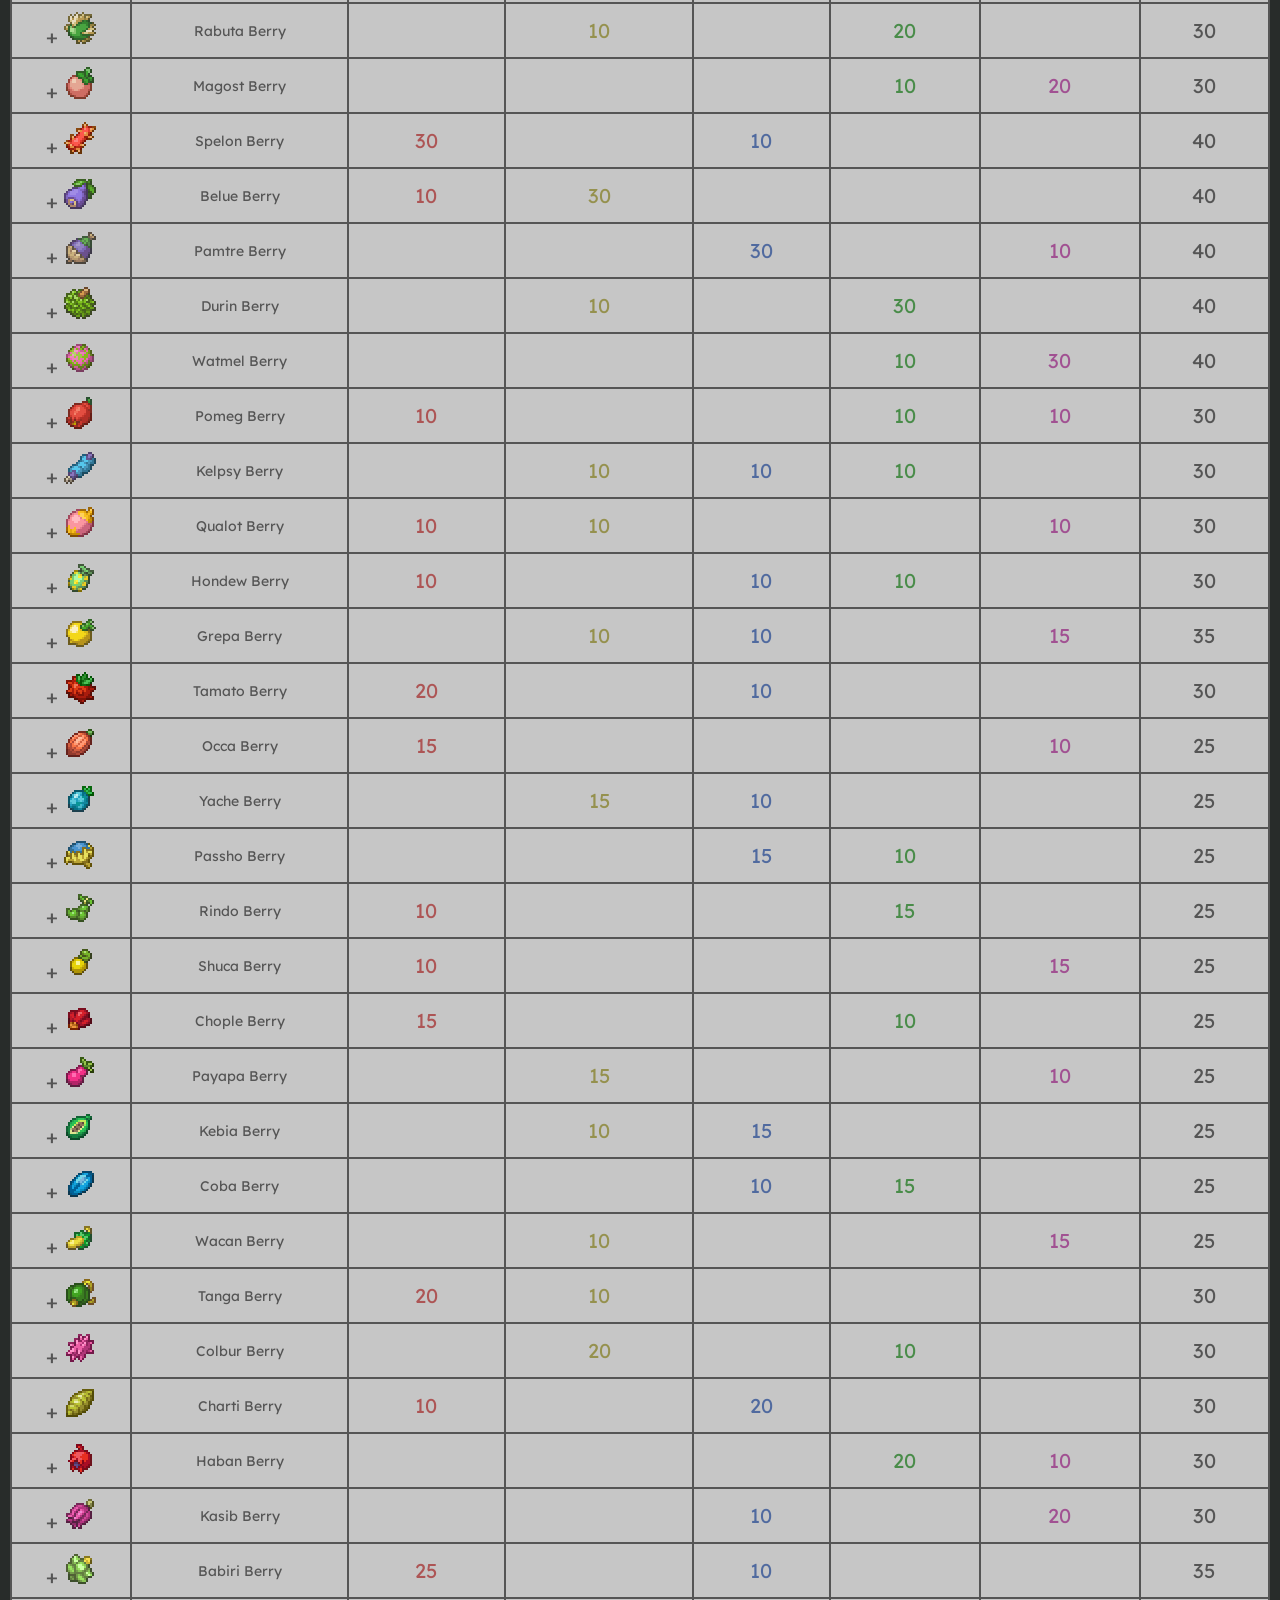
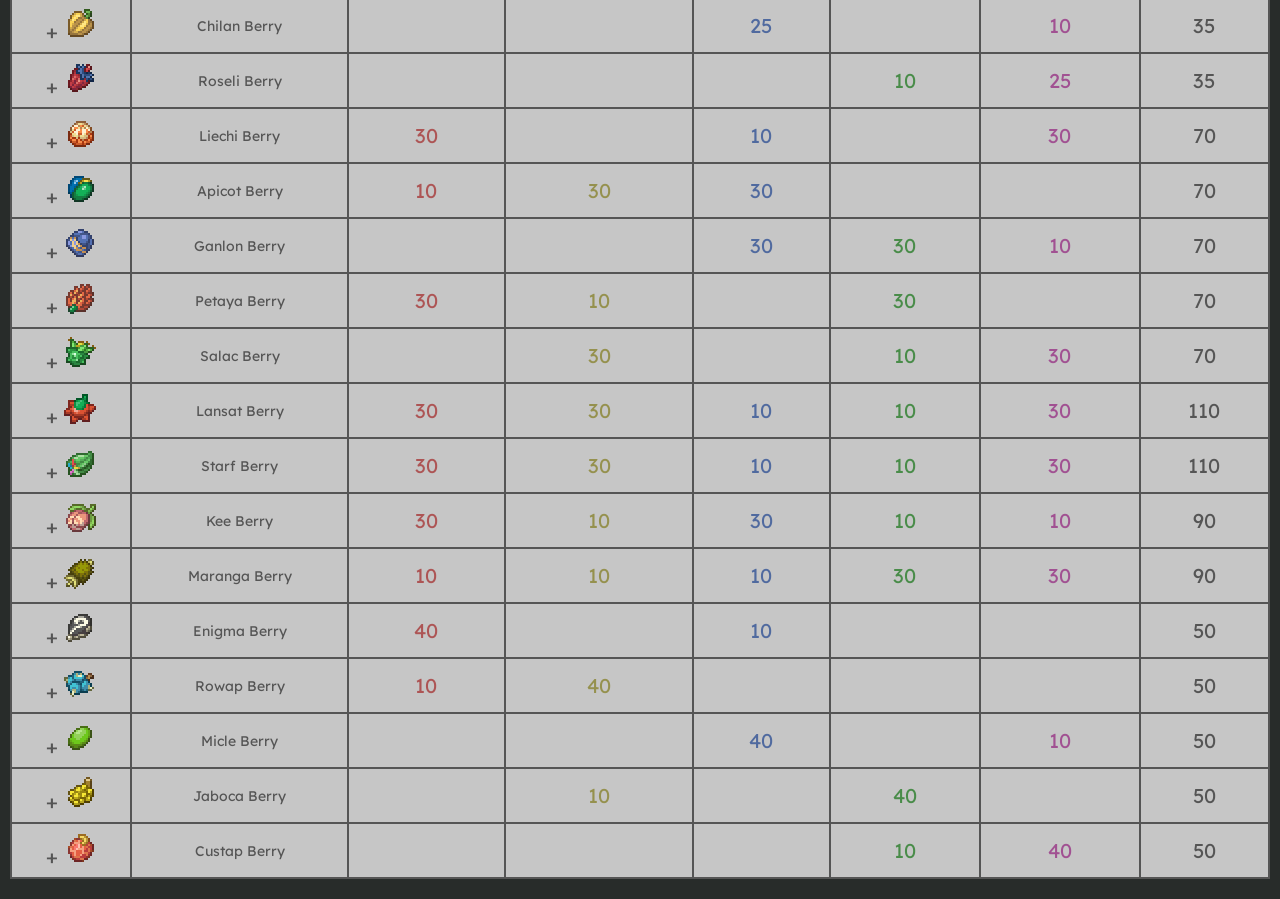
==== commit 6fa428f7: "fixes" ====
--- a/index.html
+++ b/index.html
@@ -10,12 +10,11 @@
 <div id="mainContainer" class="container">
     <div id="leftContainer" class="left">
         <h1 id="title">APRIJUICE CALCULATOR</h1>
-<!--        <div id="titleDescription" class="interface info-interface" style="width: 644px;">-->
-<!--            <div class="info-text">-->
-<!--                <div>Aprijuice can be used to increase the riding stats of a rideable Pokémon in Cobblemon. This tool allows you to determine the ingredients needed to get the stat increases you desire!</div>-->
-<!--            </div>-->
-<!--        </div>-->
-<!--        </div>-->
+        <div id="titleDescription" class="interface info-interface" style="width: 644px;">
+            <div class="info-text">
+                <div>Aprijuice can be used to increase the riding stats of a rideable Pokémon in Cobblemon. This tool allows you to determine the ingredients needed to get the stat increases you desire!</div>
+            </div>
+        </div>
         <div id="campfirePot" class="interface cooking-interface">
             <div style="display: flex; flex-direction: row; align-items: center; justify-content: space-between; width: 100%; padding: 10px; box-sizing: border-box;">
                 <div style="display: flex; flex-direction: row; align-items: center; gap: 5px; font-size: 14px;">
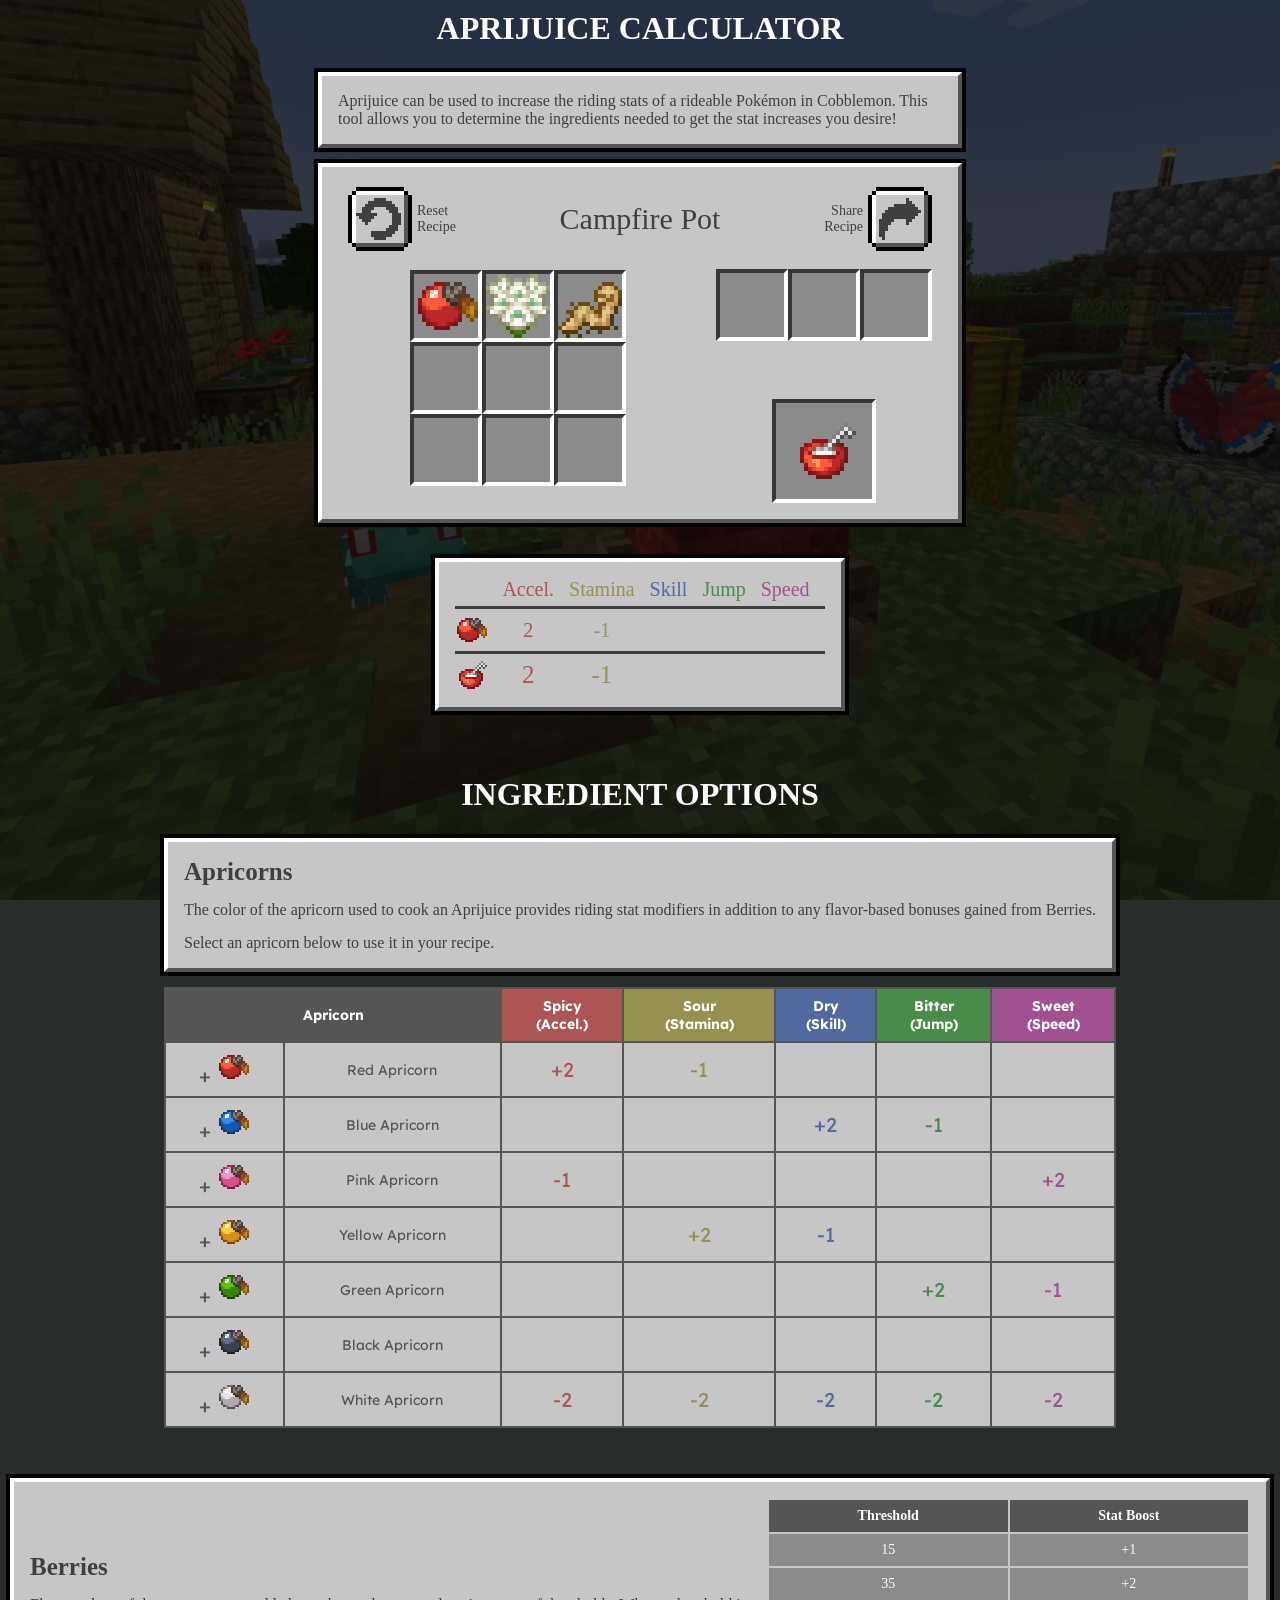
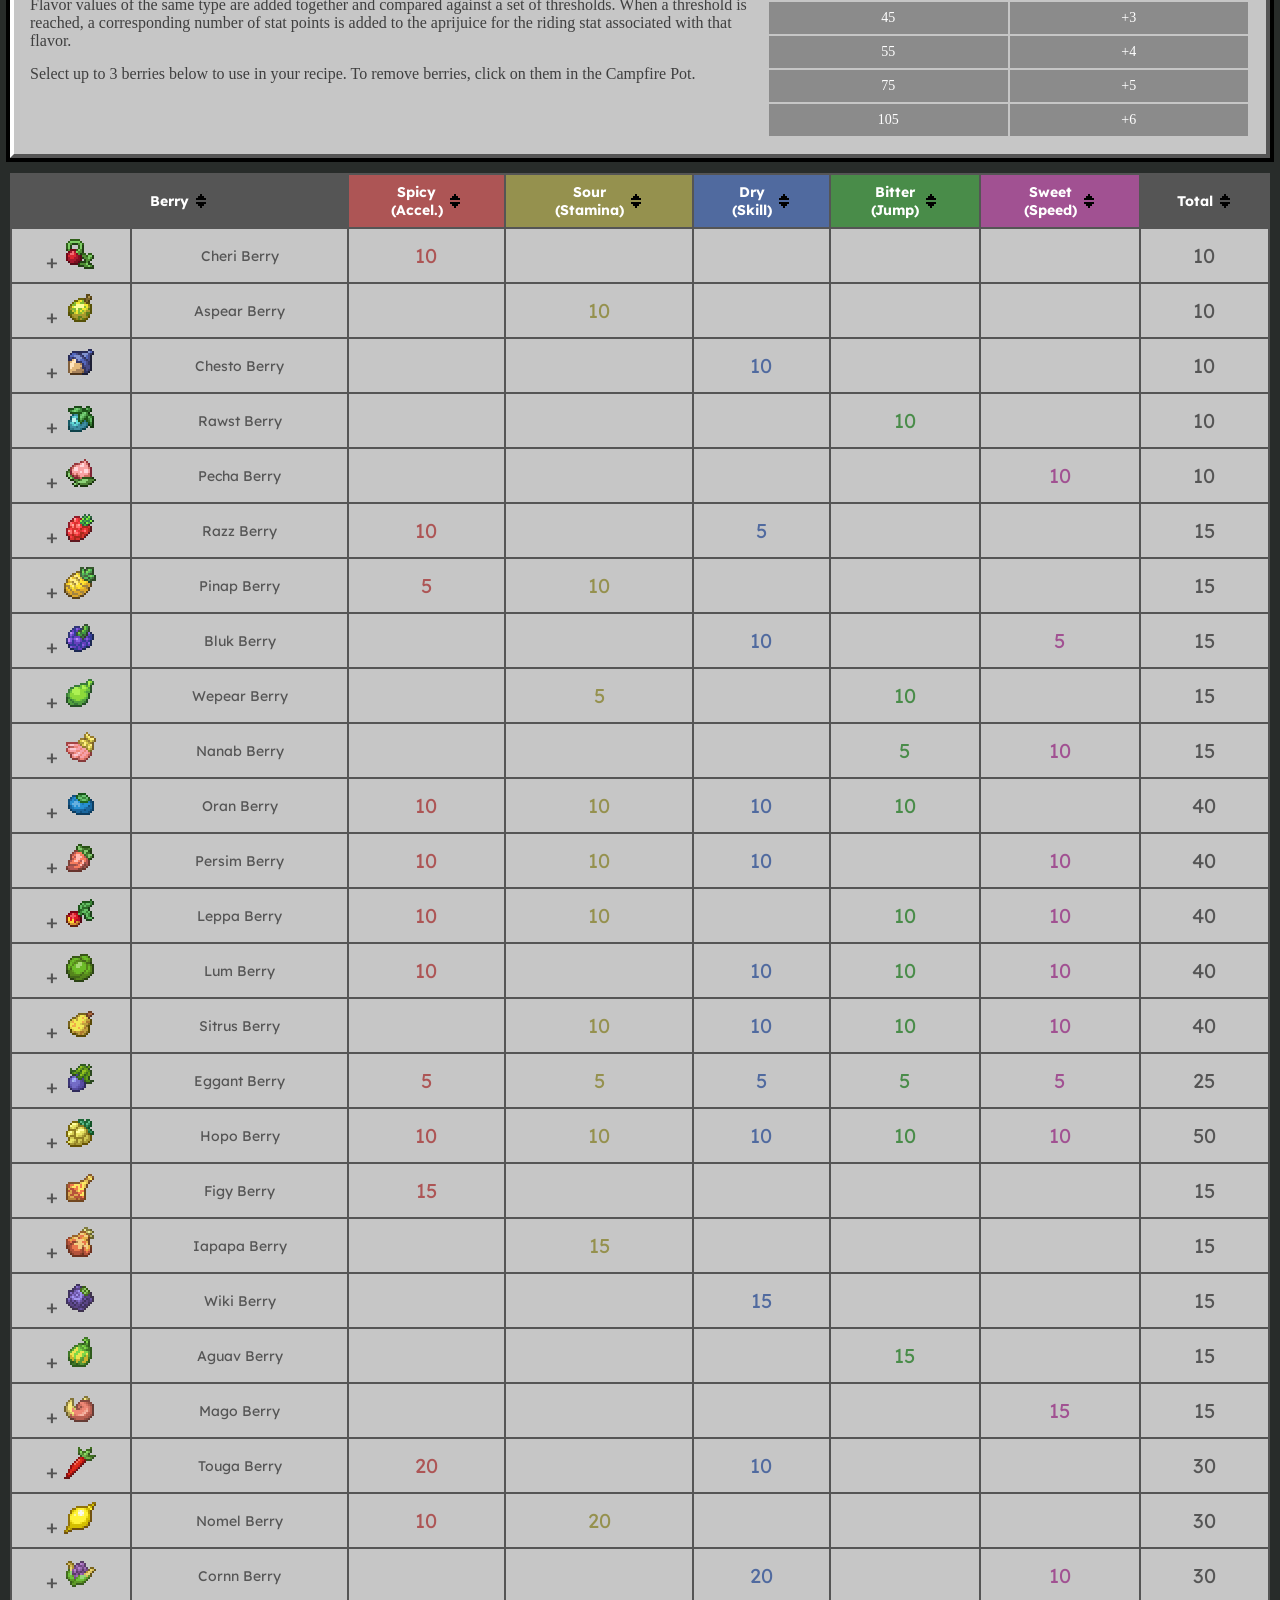
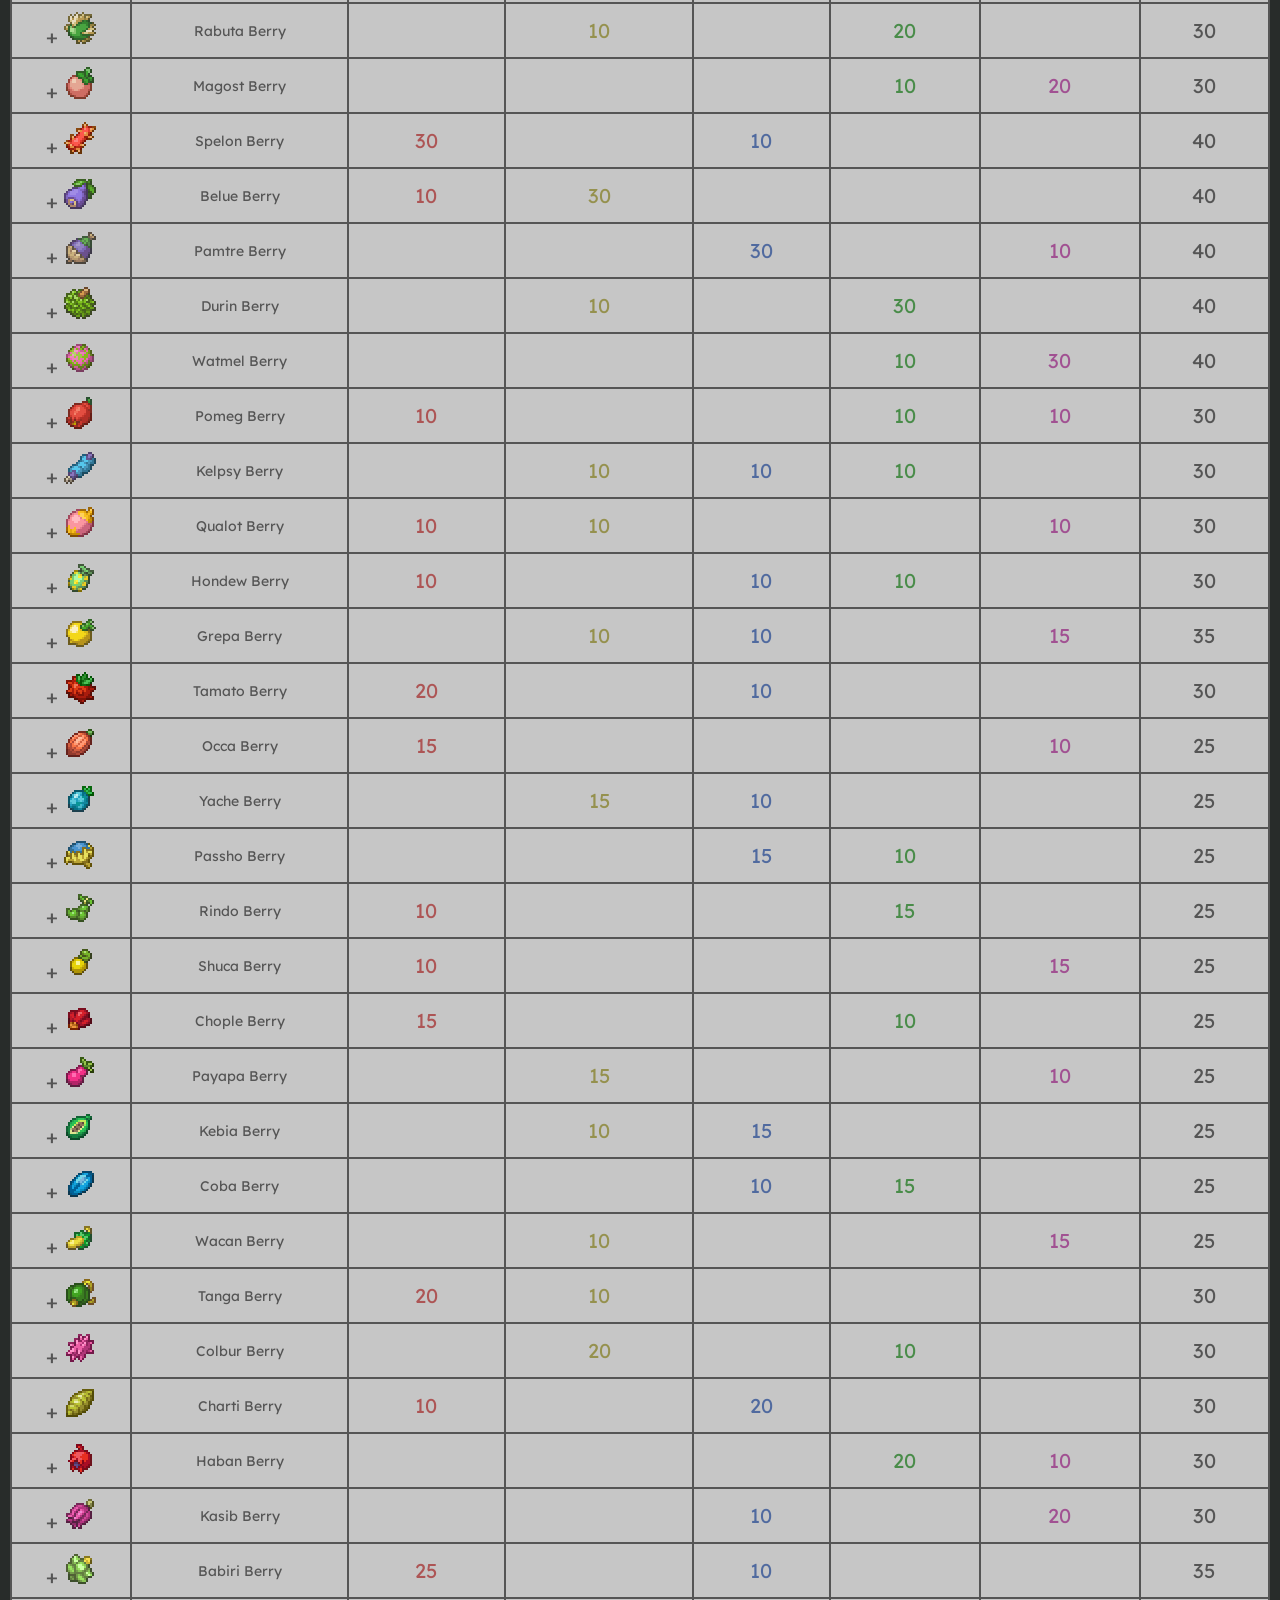
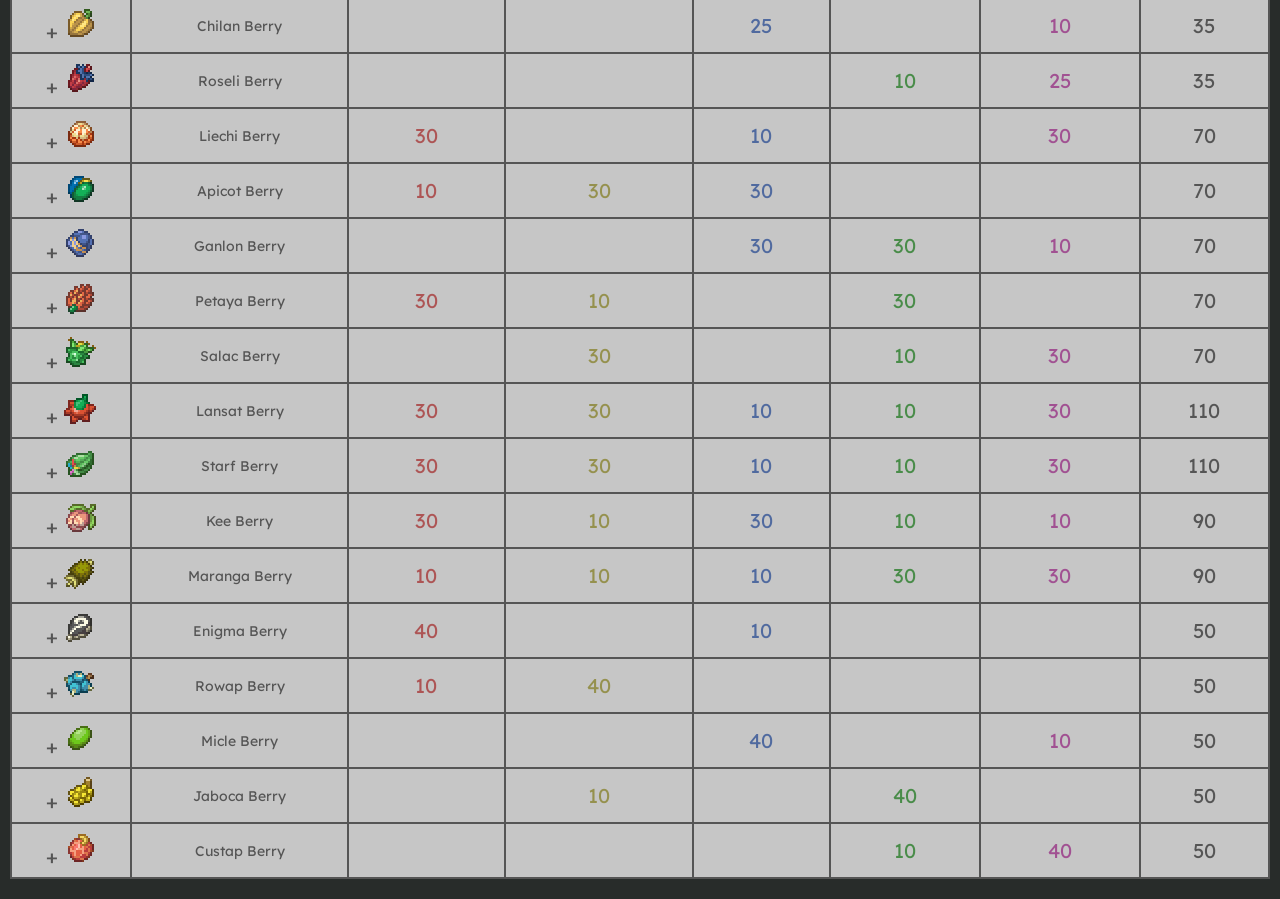
==== commit e20f1b10: "Google Verification" ====
--- a/index.html
+++ b/index.html
@@ -3,8 +3,11 @@
 <head>
     <meta charset="UTF-8">
     <title>Aprijuice Calculator</title>
+    <meta name="description" content="A simple tool for the Cobblemon Minecraft mod that allows you to calculate Aprijuice stats.">
     <link rel="stylesheet" href="css/style.css">
     <link rel="icon" type="image/x-icon" href="imgs/aprijuices/Delicious_Yellow_Aprijuice.png">
+
+    <meta name="google-site-verification" content="0CLZEaVpiljhoDwKIiIvNkDzO4YaoqZgcZYrUSNkyYk" />
 </head>
 <body>
 <div id="mainContainer" class="container">
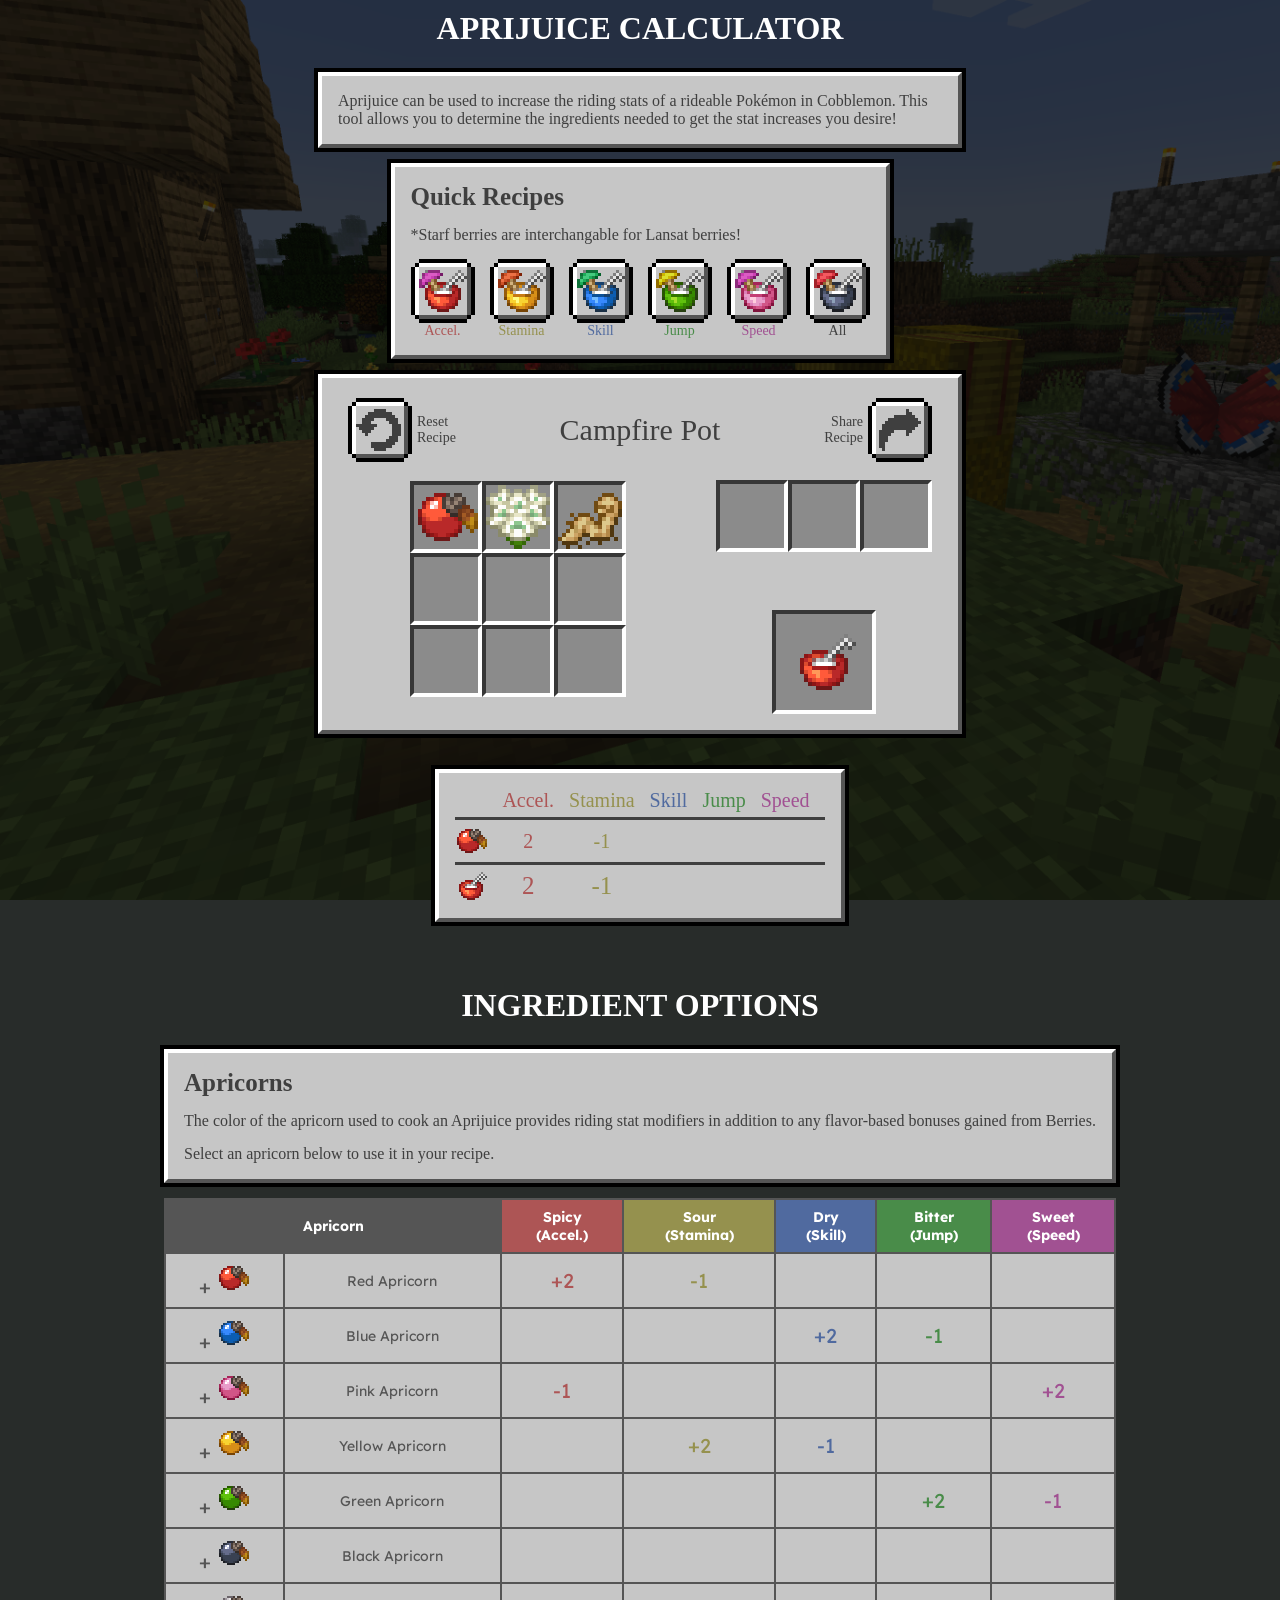
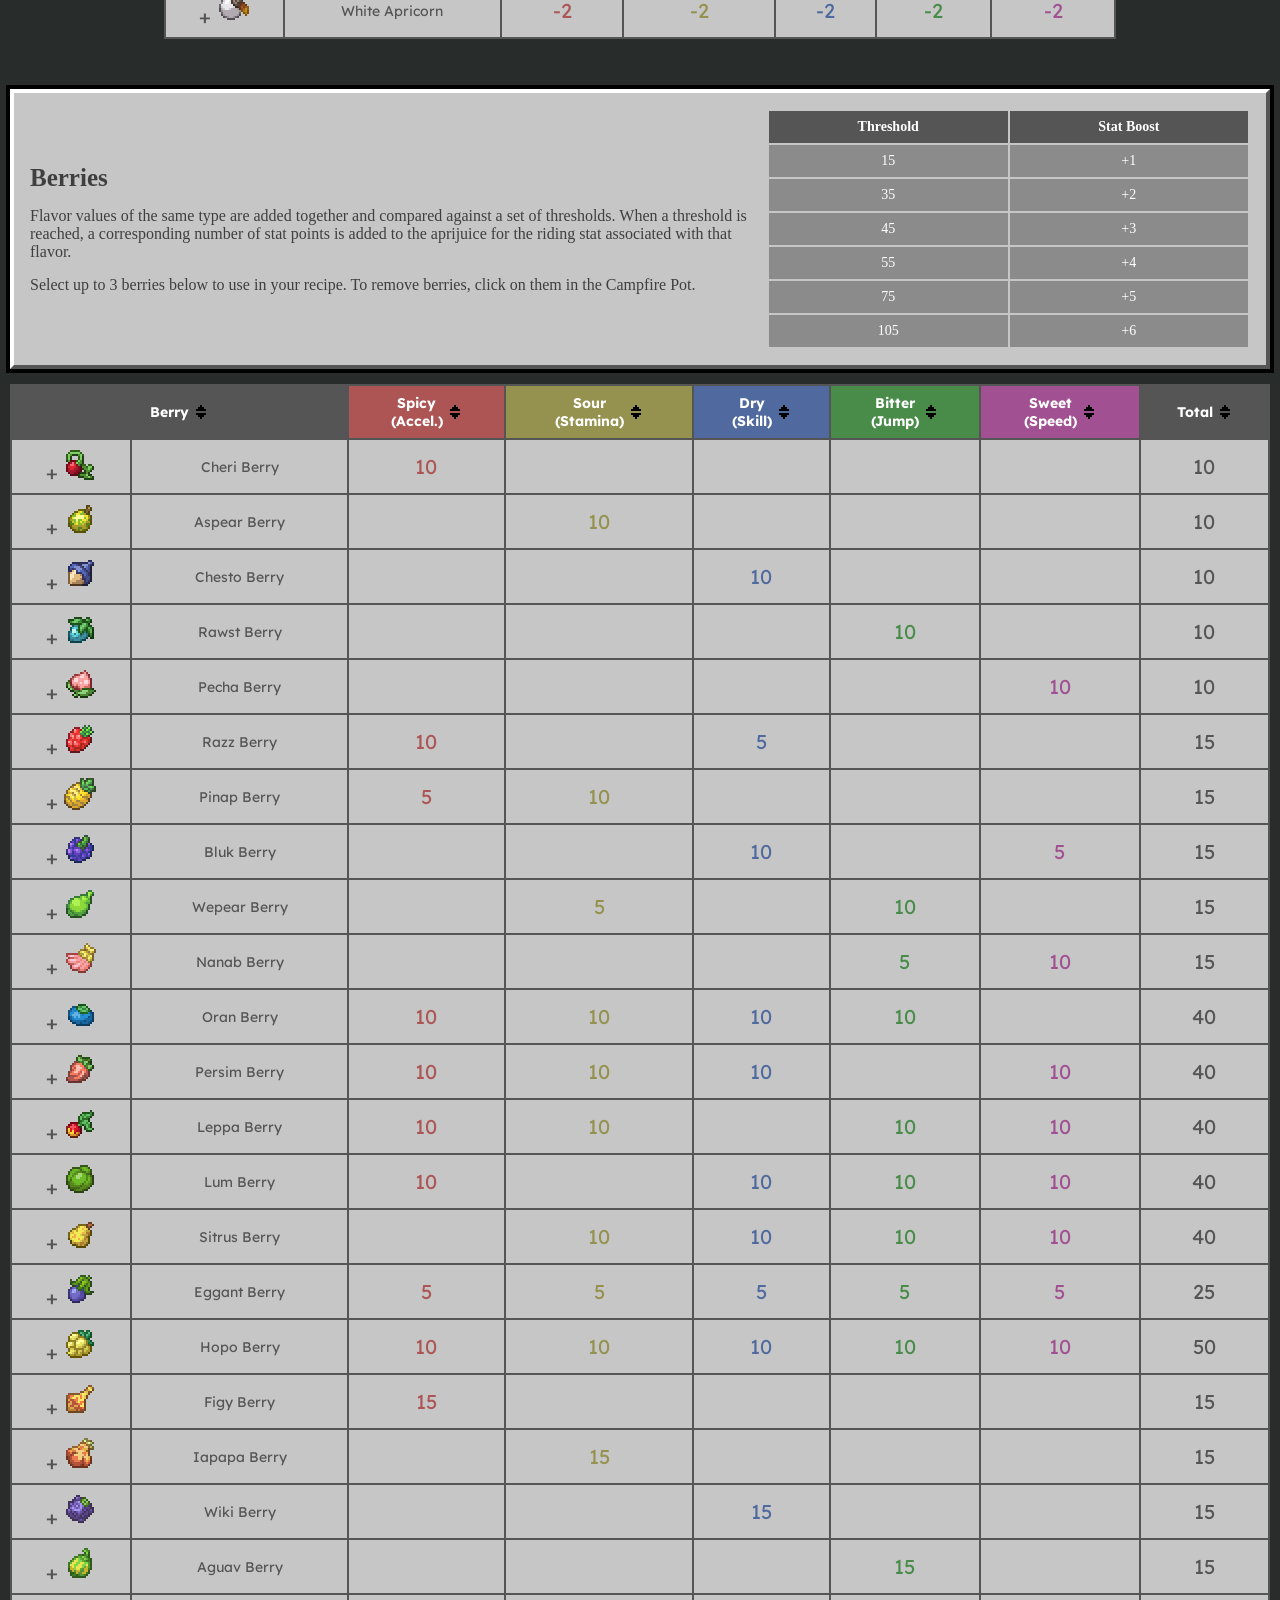
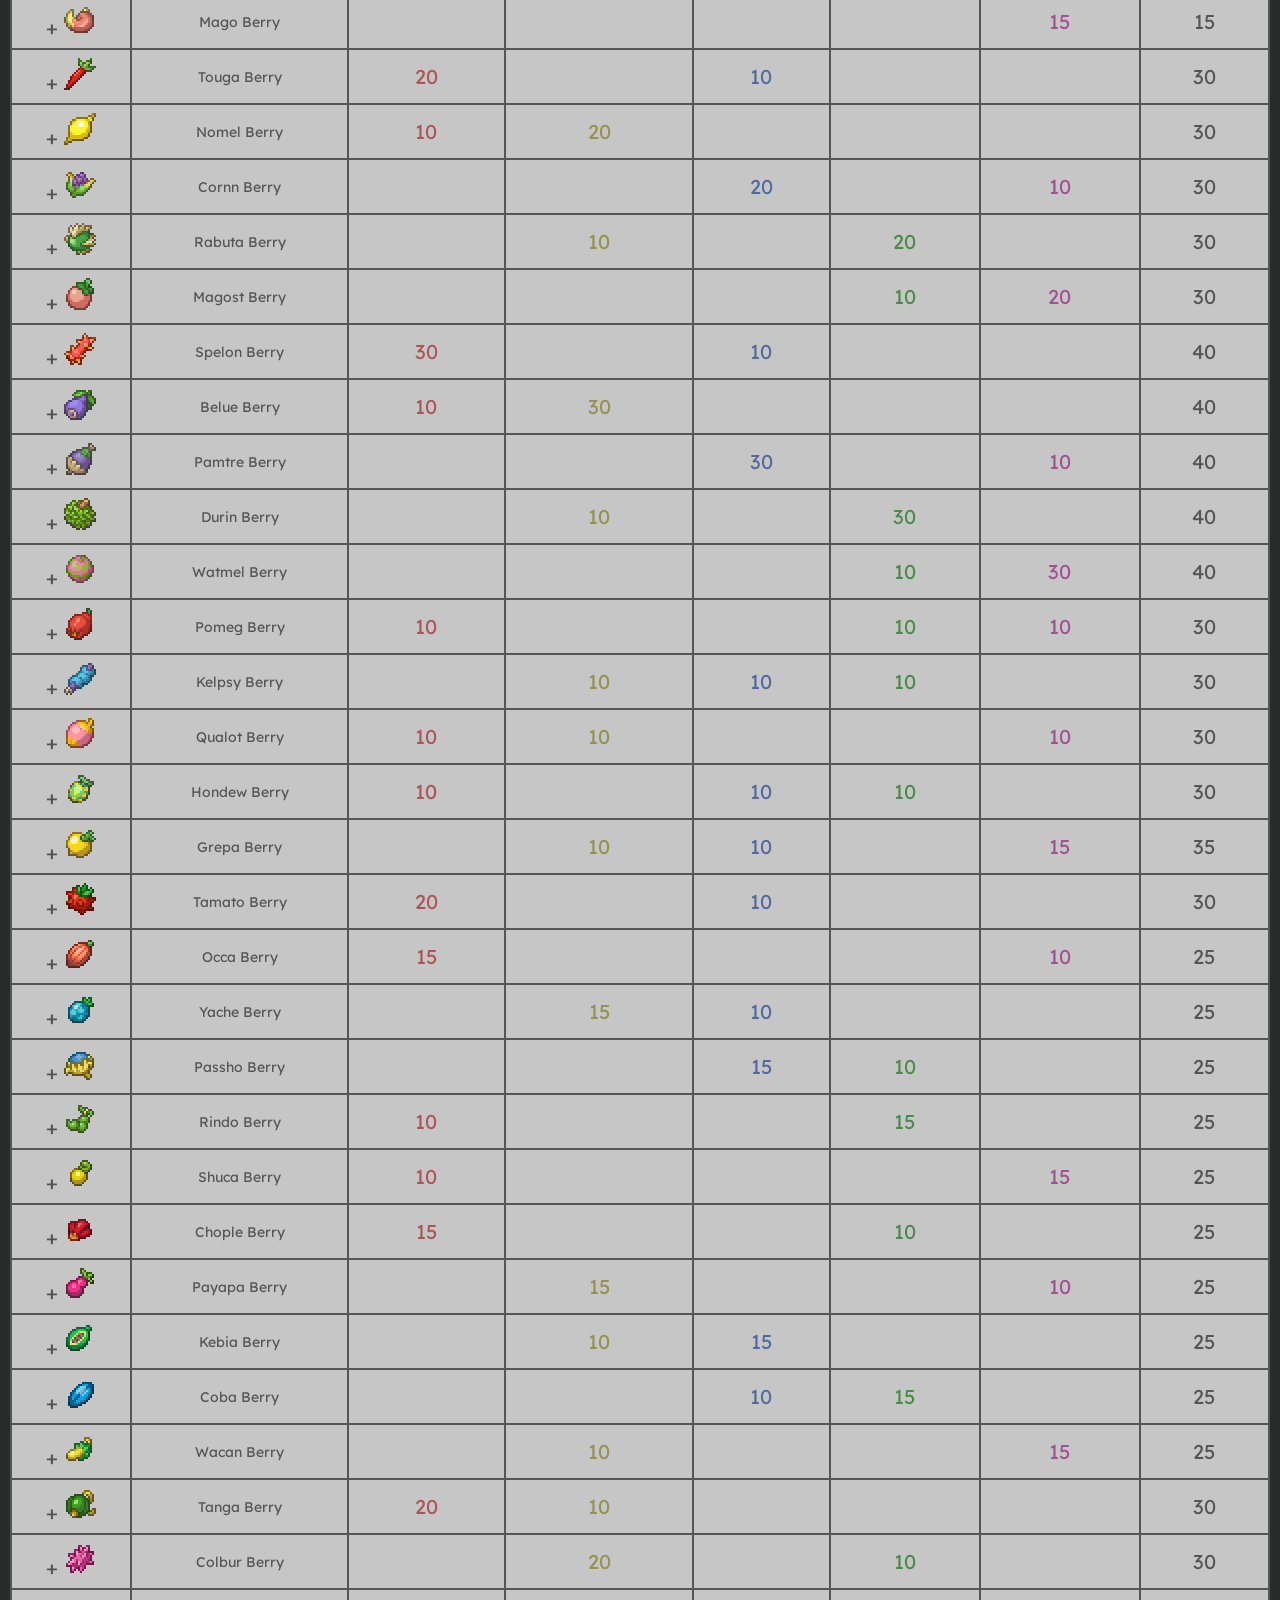
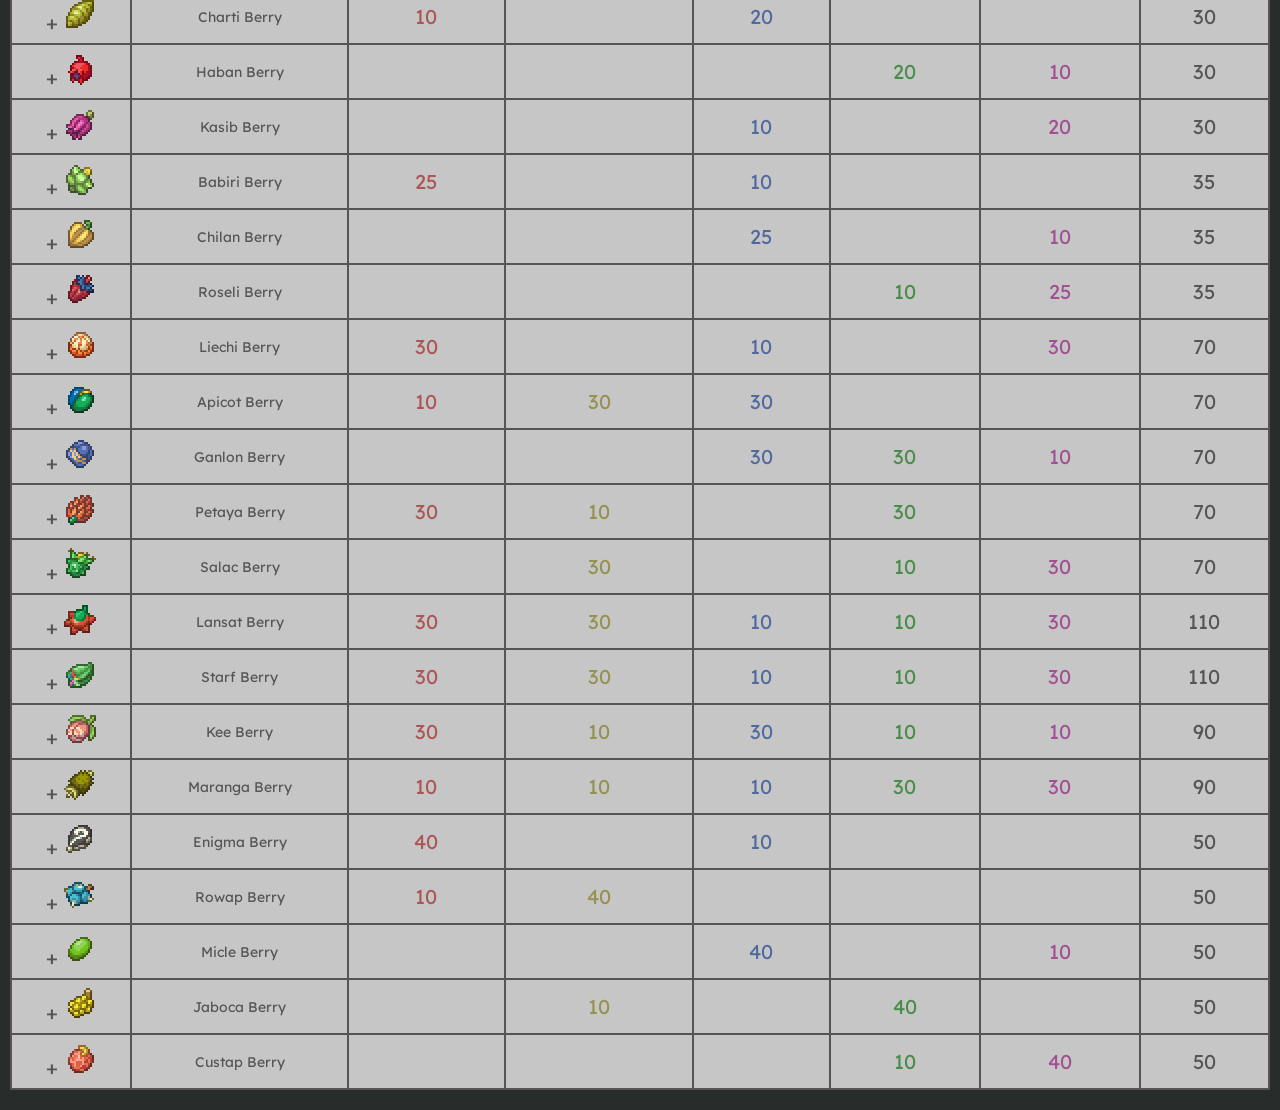
==== commit 5d1b74a2: "Quick Recipes" ====
--- a/index.html
+++ b/index.html
@@ -2,7 +2,7 @@
 <html lang="en">
 <head>
     <meta charset="UTF-8">
-    <title>Aprijuice Calculator</title>
+    <title>Cobblemon Aprijuice Calculator</title>
     <meta name="description" content="A simple tool for the Cobblemon Minecraft mod that allows you to calculate Aprijuice stats.">
     <link rel="stylesheet" href="css/style.css">
     <link rel="icon" type="image/x-icon" href="imgs/aprijuices/Delicious_Yellow_Aprijuice.png">
@@ -18,6 +18,50 @@
                 <div>Aprijuice can be used to increase the riding stats of a rideable Pokémon in Cobblemon. This tool allows you to determine the ingredients needed to get the stat increases you desire!</div>
             </div>
         </div>
+        <div id="quickRecipeBox" class="interface info-interface">
+            <div class="info-text">
+                <h2>Quick Recipes</h2>
+                *Starf berries are interchangable for Lansat berries!
+                <div style="display: flex; flex-direction: row; justify-content: space-between; gap: 15px;">
+                    <div style="display: flex; flex-direction: column; align-items: center; font-size: 14px; color: var(--spicy)">
+                        <div class="interface-button" onclick="setQuickRecipe('acceleration');">
+                            <img src="imgs/aprijuices/Delicious_Red_Aprijuice.png" alt="Acceleration Button" class="icon">
+                        </div>
+                        Accel.
+                    </div>
+                    <div style="display: flex; flex-direction: column; align-items: center; font-size: 14px; color: var(--sour)">
+                        <div class="interface-button" onclick="setQuickRecipe('stamina');">
+                            <img src="imgs/aprijuices/Delicious_Yellow_Aprijuice.png" alt="Stamina Button" class="icon">
+                        </div>
+                        Stamina
+                    </div>
+                    <div style="display: flex; flex-direction: column; align-items: center; font-size: 14px; color: var(--dry)">
+                        <div class="interface-button" onclick="setQuickRecipe('skill');">
+                            <img src="imgs/aprijuices/Delicious_Blue_Aprijuice.png" alt="Skill Button" class="icon">
+                        </div>
+                        Skill
+                    </div>
+                    <div style="display: flex; flex-direction: column; align-items: center; font-size: 14px; color: var(--bitter)">
+                        <div class="interface-button" onclick="setQuickRecipe('jump');">
+                            <img src="imgs/aprijuices/Delicious_Green_Aprijuice.png" alt="Jump Button" class="icon">
+                        </div>
+                        Jump
+                    </div>
+                    <div style="display: flex; flex-direction: column; align-items: center; font-size: 14px; color: var(--sweet)">
+                        <div class="interface-button" onclick="setQuickRecipe('speed');">
+                            <img src="imgs/aprijuices/Delicious_Pink_Aprijuice.png" alt="Speed Button" class="icon">
+                        </div>
+                        Speed
+                    </div>
+                    <div style="display: flex; flex-direction: column; align-items: center; font-size: 14px;">
+                        <div class="interface-button" onclick="setQuickRecipe('all around');">
+                            <img src="imgs/aprijuices/Delicious_Black_Aprijuice.png" alt="All Around Button" class="icon">
+                        </div>
+                        All
+                    </div>
+                </div>
+            </div>
+        </div>
         <div id="campfirePot" class="interface cooking-interface">
             <div style="display: flex; flex-direction: row; align-items: center; justify-content: space-between; width: 100%; padding: 10px; box-sizing: border-box;">
                 <div style="display: flex; flex-direction: row; align-items: center; gap: 5px; font-size: 14px;">
